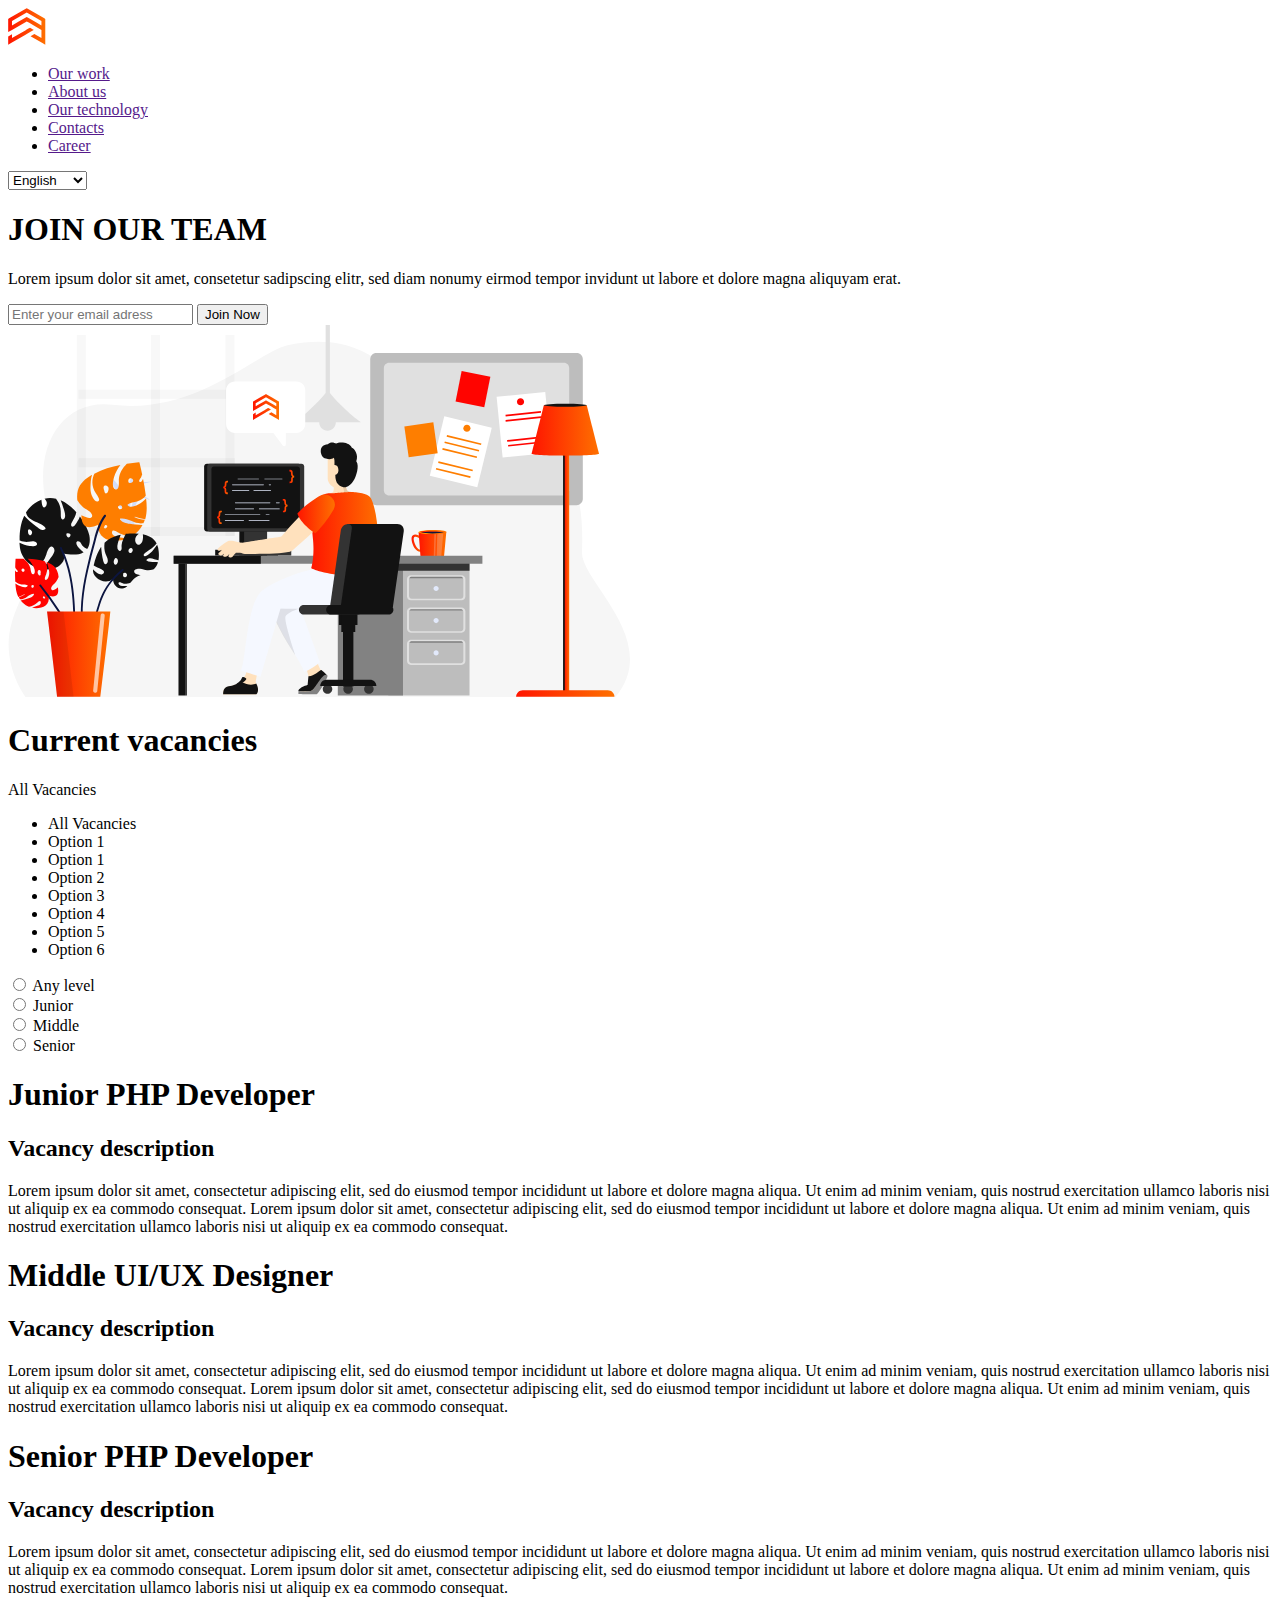
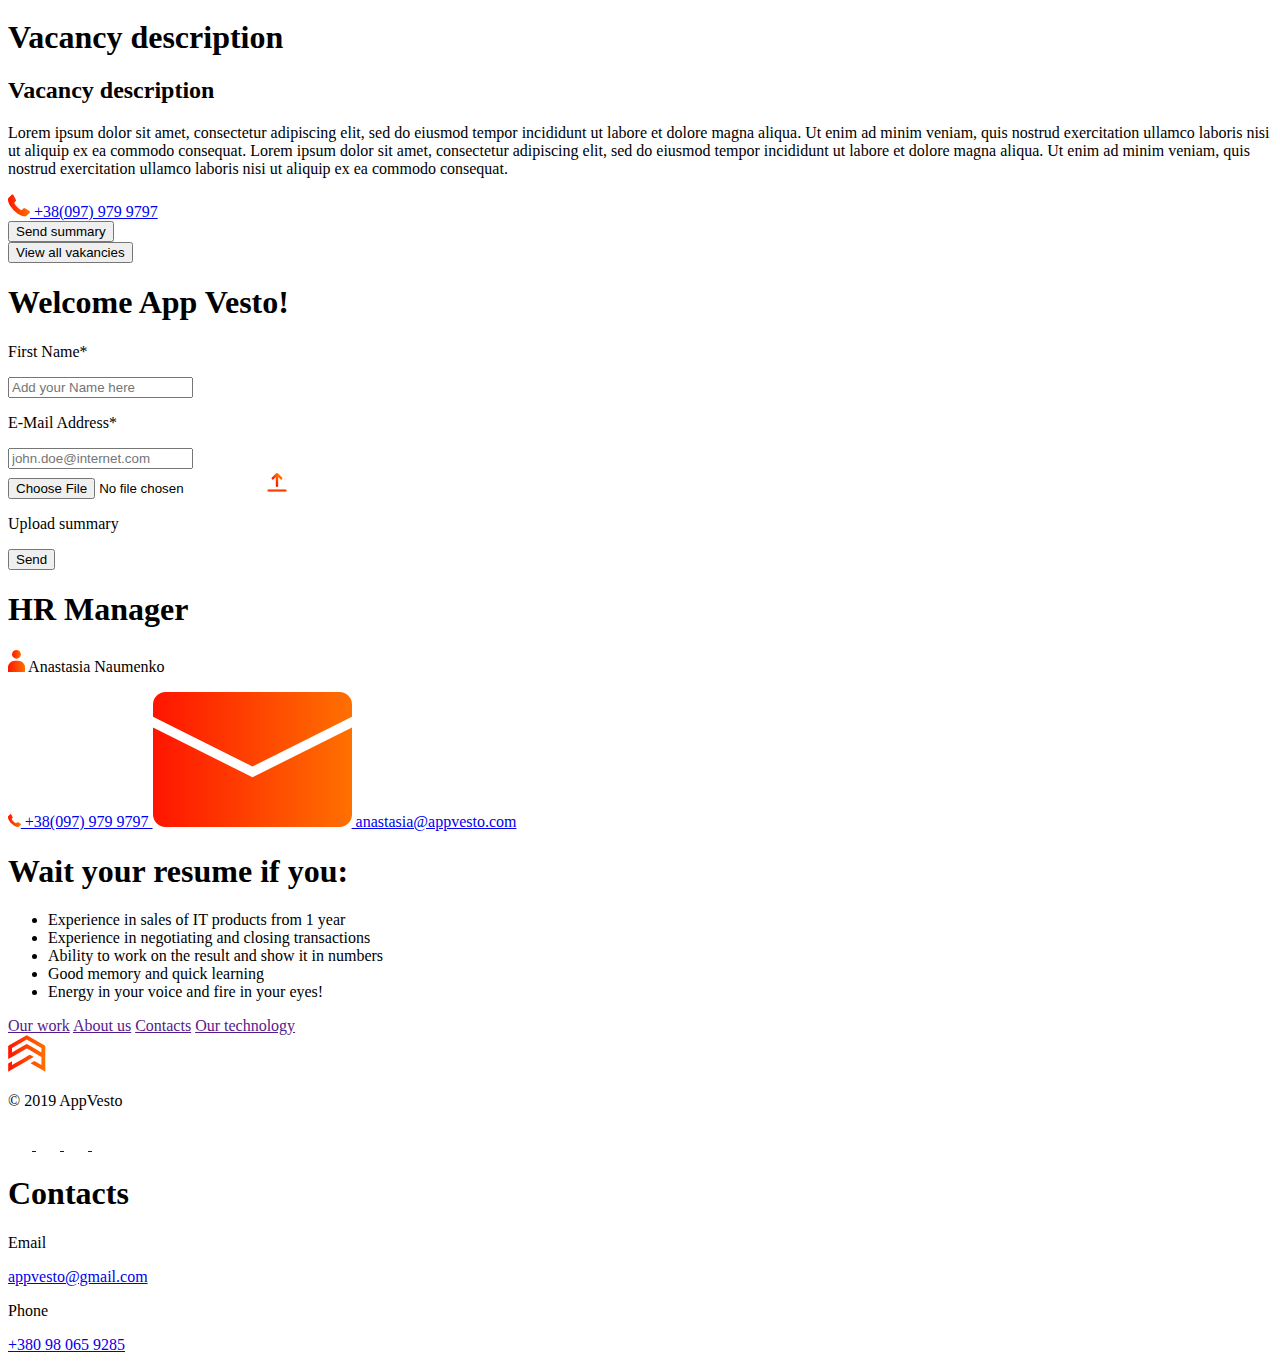
==== src/index.html @ 2d13a786 "end desktop visual and animations" ====
<!DOCTYPE html>
<html lang="en">
  <head>
    <meta charset="UTF-8">
    <meta name="viewport" content="width=device-width, initial-scale=1.0">
    <title>AppVesto</title>
    <link rel="stylesheet" href="./styles/index.css">
    <link
      rel="shortcut icon"
      href="./images/favicon.png"
      type="image/png"
    >
    <script src="https://ajax.googleapis.com/ajax/libs/jquery/3.5.1/jquery.min.js"></script>
    <script type="text/javascript" src="scripts/main.js" defer></script>
  </head>
  <body>
    
    <header class="header">

      <div class="header__content">
        <section class="logo header__logo">
          <img src="./images/general/logo/img-1.svg" alt="logo">
          <img src="./images/general/logo/txt-1.svg" alt="logo">
          <img src="./images/general/logo/txt-2.svg" alt="logo">
        </section>
  
        <nav class="header__navigation navigation">
          <ul class="navigation__list">
            <li class="navigation__list-item">
              <a href="" class="navigation__element">Our work</a>
            </li>

            <li class="navigation__list-item">
              <a href="" class="navigation__element">About us</a>
            </li>

            <li class="navigation__list-item">
              <a href="" class="navigation__element">Our technology</a>
            </li>

            <li class="navigation__list-item">
              <a href="" class="navigation__element">Contacts</a>
            </li>

            <li class="navigation__list-item">
              <a href="" class="navigation__element">Career</a>
            </li>
          </ul>
        </nav>
  
        <section class="header__lang lang">
          <select size="1" name="pageLang" id="pageLang" class="lang__list">
            <option value="0" class="lang__element">English</option>
            <option value="1" class="lang__element">Polish</option>
            <option value="2" class="lang__element">Ukrainian</option>
          </select>
        </section>
      </div>
    </header>

    <main class="main">

      <section class="main__join join">

        <div class="join__content">
          <h1 class="join__title">
            JOIN OUR TEAM
          </h1>
          <p class="join__text">
            Lorem ipsum dolor sit amet,
            consetetur sadipscing elitr,
            sed diam nonumy eirmod tempor invidunt
            ut labore et dolore magna aliquyam erat.
          </p>
          <form class="join__form" action="">
            <input type="text" placeholder="Enter your email adress" required>
            <button>Join Now</button>
          </form>
        </div>
        
        <div class="join__img">
           <img src="./images/body/main/join/join-img.svg" alt="join">
        </div>
        
      </section>

      <section class="main__vacancies vacancies">
        <h1 class="vacancies__title">Сurrent vacancies</h1>

        <section class="vacancies__choice">

          <div
            name=""
            id=""
            class="vacancies__dropdown dropdown"
          >
            <div class="dropdown__arrow"></div>
            <p class="dropdown__select"
              data-dropdownValue="1"
              data-open="false"
            >
            empty
            </p>
            <ul class="dropdown__list dropdown__list_closed">

              <li
                data-dropdownValue="1"
                class="dropdown__item"
              >
                All Vacancies
              </li>

              <li
                data-dropdownValue="2"
                class="dropdown__item"
              >
                Option 1
              </li>

              <li
                class="dropdown__item"
                data-dropdownValue="3"
              >
                Option 1
              </li>

              <li
                class="dropdown__item"
                data-dropdownValue="4"
              >
                Option 2
              </li>

              <li
                class="dropdown__item"
                data-dropdownValue="5"
              >
                Option 3
              </li>

              <li
                class="dropdown__item"
                data-dropdownValue="6"
              >
                Option 4
              </li>

              <li
                class="dropdown__item"
                data-dropdownValue="7"
              >
                Option 5
              </li>

              <li
                class="dropdown__item"
                data-dropdownValue="8"
              >
                Option 6
              </li>
              
            </ul>

          </div>

          <div class="vacancies__skill-level skill-level">

            <div class="skill-level__item skill-level_unchecked">
              <input
                type="radio"
                name="skillLevel"
                id="any"
                value="any"
                class="skill-level__checkbox"
              >
              <label for="any" class="skill-level__text">Any level</label>
            </div>

            <div  class="skill-level__item skill-level_unchecked">
              <input
                type="radio"
                name="skillLevel"
                id="junior"
                value="junior"
                class="skill-level__checkbox"
              >
              <label class="skill-level__text" for="junior">Junior</label>
            </div>

            <div  class="skill-level__item skill-level_unchecked">
              <input
                type="radio"
                name="skillLevel"
                id="middle"
                value="middle"
                class="skill-level__checkbox"
              >
              <label class="skill-level__text" for="middle">Middle</label>
            </div>

            <div  class="skill-level__item skill-level_unchecked">
              <input
                type="radio"
                name="skillLevel"
                id="senior"
                value="senior"
                class="skill-level__checkbox"
              >
              <label class="skill-level__text" for="senior">Senior</label>
            </div>

          </div>

        </section>

        <div class="vacancies__long-line"></div>

        <section class="vacancies__description description">

          <div class="description__item description__item_closed">
            <div class="description__arrow"></div>
            <h1 class="description__title">Junior PHP Developer</h1>
            <h2 class="description__info">Vacancy description</h2>
            <p class="description__text">
              Lorem ipsum dolor sit amet,
              consectetur adipiscing elit,
              sed do eiusmod tempor incididunt ut
              labore et dolore magna aliqua.
              Ut enim ad minim veniam, quis nostrud
              exercitation ullamco laboris nisi ut aliquip
              ex ea commodo consequat. Lorem ipsum dolor sit
              amet, consectetur adipiscing elit, sed do
              eiusmod tempor incididunt ut labore et dolore
              magna aliqua. Ut enim ad minim veniam, quis
              nostrud exercitation ullamco laboris nisi ut
              aliquip ex ea commodo consequat.
            </p>
          </div>

          <div class="description__item description__item_closed">
            <div class="description__arrow"></div>
            <h1 class="description__title description__title_highlight">Middle UI/UX Designer</h1>
            <h2 class="description__info">Vacancy description</h2>
            <p class="description__text">
              Lorem ipsum dolor sit amet,
              consectetur adipiscing elit,
              sed do eiusmod tempor incididunt ut
              labore et dolore magna aliqua.
              Ut enim ad minim veniam, quis nostrud
              exercitation ullamco laboris nisi ut aliquip
              ex ea commodo consequat. Lorem ipsum dolor sit
              amet, consectetur adipiscing elit, sed do
              eiusmod tempor incididunt ut labore et dolore
              magna aliqua. Ut enim ad minim veniam, quis
              nostrud exercitation ullamco laboris nisi ut
              aliquip ex ea commodo consequat.
            </p>
          </div>

          <div class="description__item description__item_closed">
            <div class="description__arrow"></div>
            <h1 class="description__title ">Senior PHP Developer</h1>
            <h2 class="description__info">Vacancy description</h2>
            <p class="description__text">
              Lorem ipsum dolor sit amet,
              consectetur adipiscing elit,
              sed do eiusmod tempor incididunt ut
              labore et dolore magna aliqua.
              Ut enim ad minim veniam, quis nostrud
              exercitation ullamco laboris nisi ut aliquip
              ex ea commodo consequat. Lorem ipsum dolor sit
              amet, consectetur adipiscing elit, sed do
              eiusmod tempor incididunt ut labore et dolore
              magna aliqua. Ut enim ad minim veniam, quis
              nostrud exercitation ullamco laboris nisi ut
              aliquip ex ea commodo consequat.
            </p>
          </div>

          <div class="description__item description__item_closed">
            <div class="description__arrow"></div>
            <h1 class="description__title description__title_highlight">Vacancy description</h1>
            <h2 class="description__info">Vacancy description</h2>
            <p class="description__text">
              Lorem ipsum dolor sit amet,
              consectetur adipiscing elit,
              sed do eiusmod tempor incididunt ut
              labore et dolore magna aliqua.
              Ut enim ad minim veniam, quis nostrud
              exercitation ullamco laboris nisi ut aliquip
              ex ea commodo consequat. Lorem ipsum dolor sit
              amet, consectetur adipiscing elit, sed do
              eiusmod tempor incididunt ut labore et dolore
              magna aliqua. Ut enim ad minim veniam, quis
              nostrud exercitation ullamco laboris nisi ut
              aliquip ex ea commodo consequat.
            </p>
          </div>

          <div class="vacancies__red-line"></div>
        </section>

        <section class="vacancies__contact contact">
          <a href="tel:+380979799797" class="contact__call">
            <img src="./images/body/main/vacancies/tel.svg" alt="call us">
            +38(097) 979 9797
          </a>

          <div class="contact__button">
              <div class="contact__button-shadow"></div>
              <button class="contact__button-item">
                Send summary
              </button>
          </div>

        </section>
      </section>

      <section class="main__wiew-all">
        <button>
          View all vakancies
        </button>
      </section>
        
      <section class="main__enter">
        <section class="main__e-form e-form">
          <h1 class="e-form__title">Welcome App Vesto!</h1>

          <form class="e-form__item">
            <p class="e-form__text">First Name*</p>
            <input
              type="text"
              name="userName"
              id="userName"
              class="e-form__input"
              placeholder="Add your Name here"
            >

            <p class="e-form__text">E-Mail Address*</p>
            <input
              type="text"
              name="userMail"
              id="userMail"
              class="e-form__input"
              placeholder="john.doe@internet.com"
            >

            <div class="e-form__end">
              <input type="file" name="userSummary" id="userSummary" class="e-form__file-item">
              <label for="userSummary" class="e-form__file-label">
                <img src="./images/body/main/e-form/upload.svg" alt="upload">
                <p>Upload summary</p>
              </label>
              <button class="e-form__button">Send</button>
            </div>
          </form>

        </section>

        <section class="main__communication communication">

          <h1 class="communication__title">HR Manager</h1>
          <p class="communication__name">
            <img src="./images/body/main/communication/person.svg" alt="">
            Anastasia Naumenko
          </p>
          <div class="communication__items">

            <a href="tel:+380979799797" class="communication__item">
              <img src="./images/body/main/communication/phone.svg" alt="logo">
              +38(097) 979 9797
            </a>

            <a href="mailto:anastasia@appvesto.com" class="communication__item">
              <img src="./images/body/main/communication/mail.svg" alt="logo">
              anastasia@appvesto.com
            </a>

          </div>
          <div class="communication__content">
            <h1 class="communication__content-title">Wait your resume if you:</h1>
            <ul class="communication__content-list">
              <li class="communication__content-item">Experience in sales of IT products from 1 year </li>
              <li class="communication__content-item">Experience in negotiating and closing transactions</li>
              <li class="communication__content-item">Ability to work on the result and show it in numbers</li>
              <li class="communication__content-item">Good memory and quick learning</li>
              <li class="communication__content-item">Energy in your voice and fire in your eyes!</li>
            </ul>
          </div>

        </section>
      </section>

    </main>

    <footer class="footer">
      <div class="footer__content">
        <section class="footer__links links">
          <a href="" class="links__item">Our work</a>
          <a href="" class="links__item">About us</a>
          <a href="" class="links__item">Contacts</a>
          <a href="" class="links__item">Our technology</a>
        </section>
  
        <section class="footer__total total">
          <div class="logo total__logo">
              <img src="./images/general/logo/img-1.svg" alt="logo">
              <img src="./images/general/logo/txt-1.svg" alt="logo">
              <img src="./images/general/logo/txt-2.svg" alt="logo">
          </div>

          <p class="total__policy">© 2019 AppVesto</p>

          <div class="total__contacts">
            <a href="https://dribbble.com/" class="total__item">
              <img src="./images/body/footer/total/1.svg" alt="dribbble">
            </a>

            <a href="https://www.facebook.com/" class="total__item">
              <img src="./images/body/footer/total/2.svg" alt="facebook">
            </a>

            <a href="https://www.behance.net/" class="total__item">
              <img src="./images/body/footer/total/3.svg" alt="behance">
            </a>

            <a href="https://www.instagram.com/" class="total__item">
              <img src="./images/body/footer/total/4.svg" alt="instagram">
            </a>
          </div>
        </section>
  
        <section class="footer__links links">
          <h1 class="links__title">Contacts</h1>
  
          <div class="links__contact">
            <p class="links__contact-name">Email</p>
            <a href="mailto:appvesto@gmail.com" class="links__contact-link">appvesto@gmail.com</a>
          </div>
  
          <div class="links__contact">
            <p class="links__contact-name">Phone</p>
            <a href="tel:+380980659285" class="links__contact-link">+380 98 065 9285</a>
          </div>
        </section>
      </div>
    </footer>

  </body>
</html>
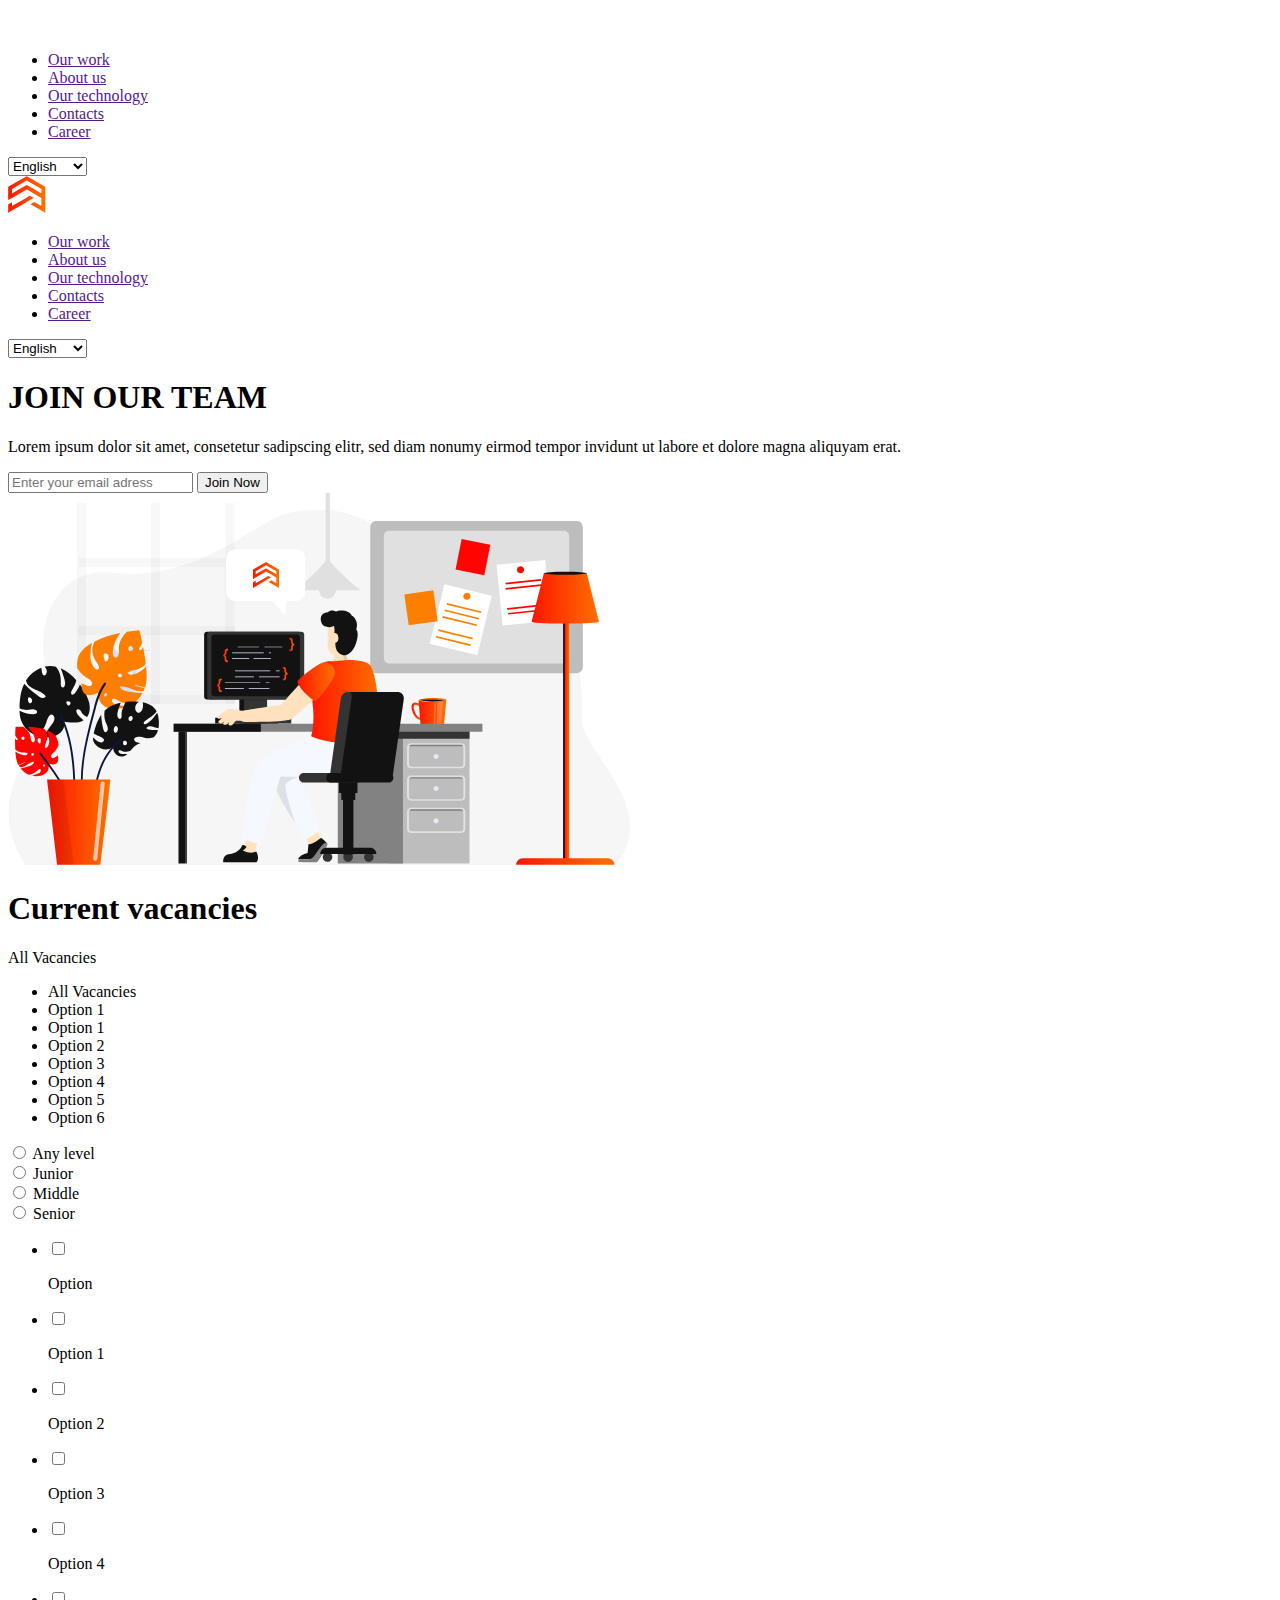
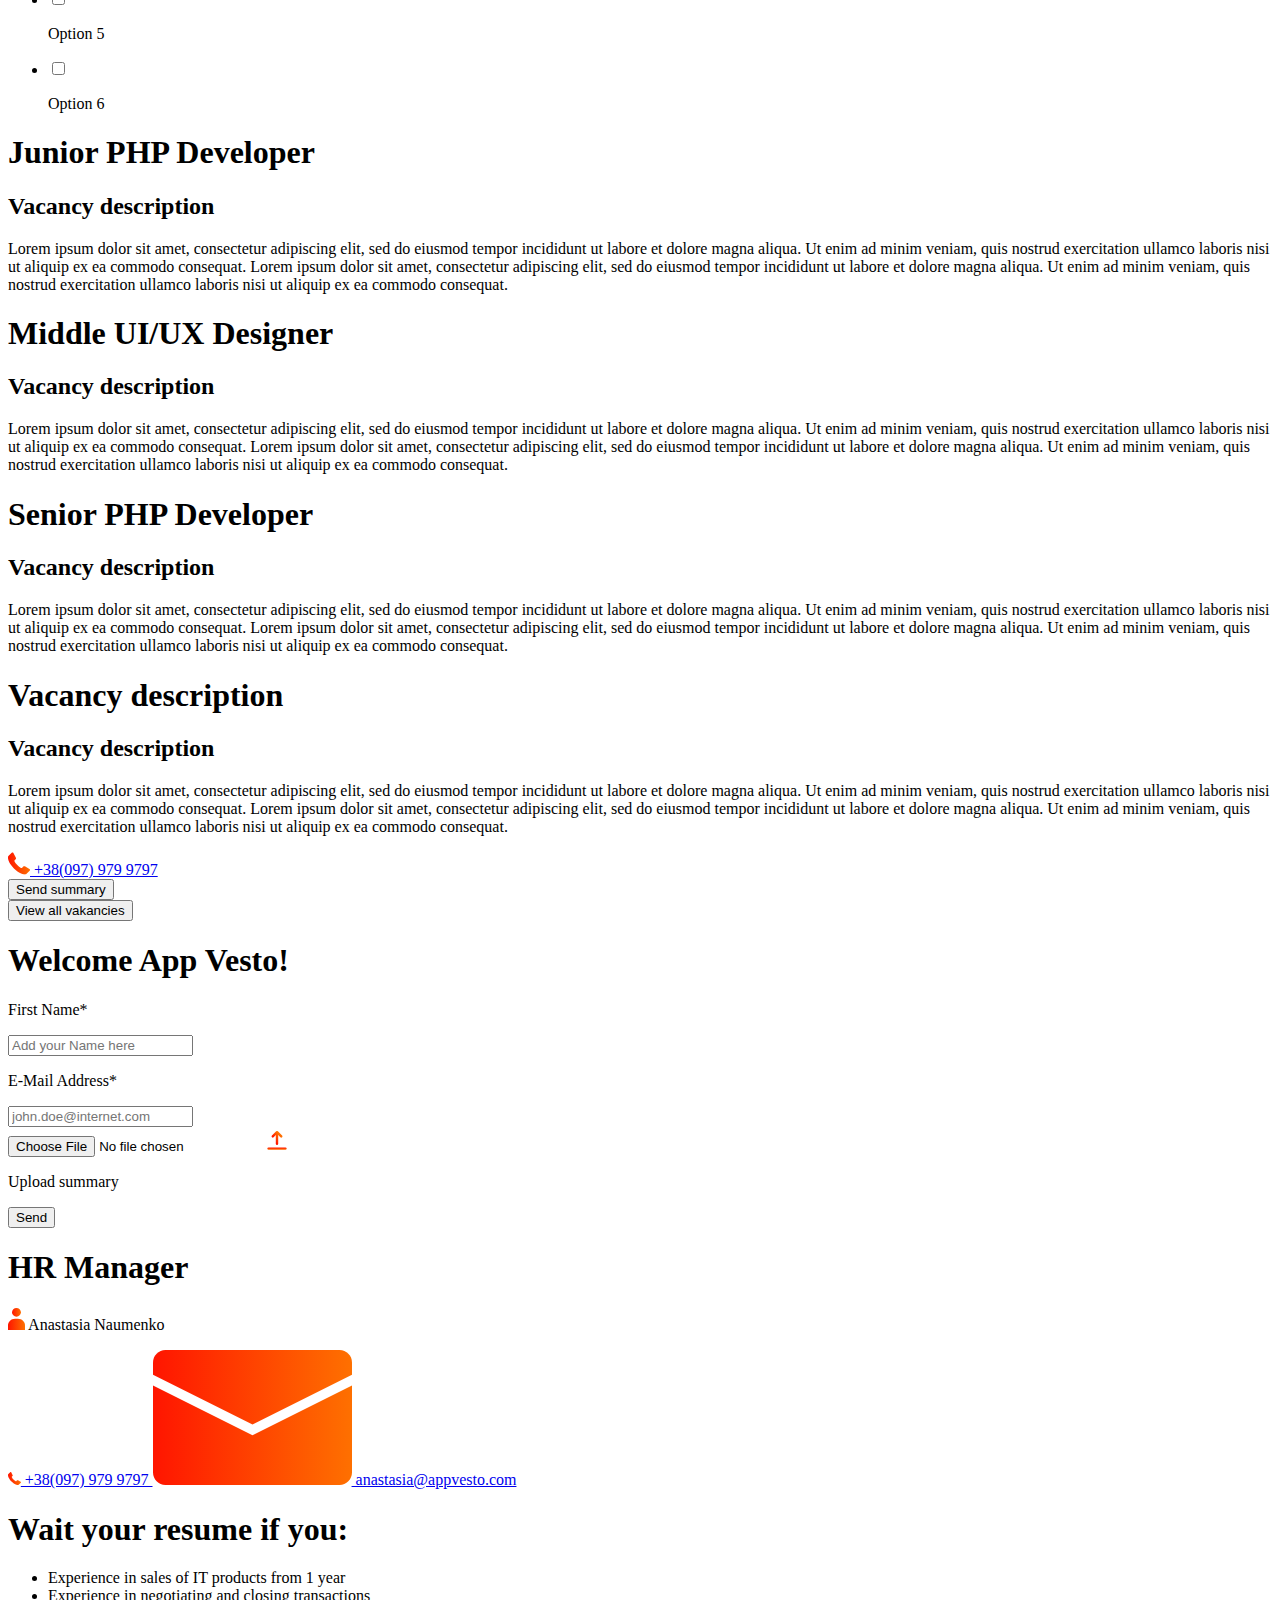
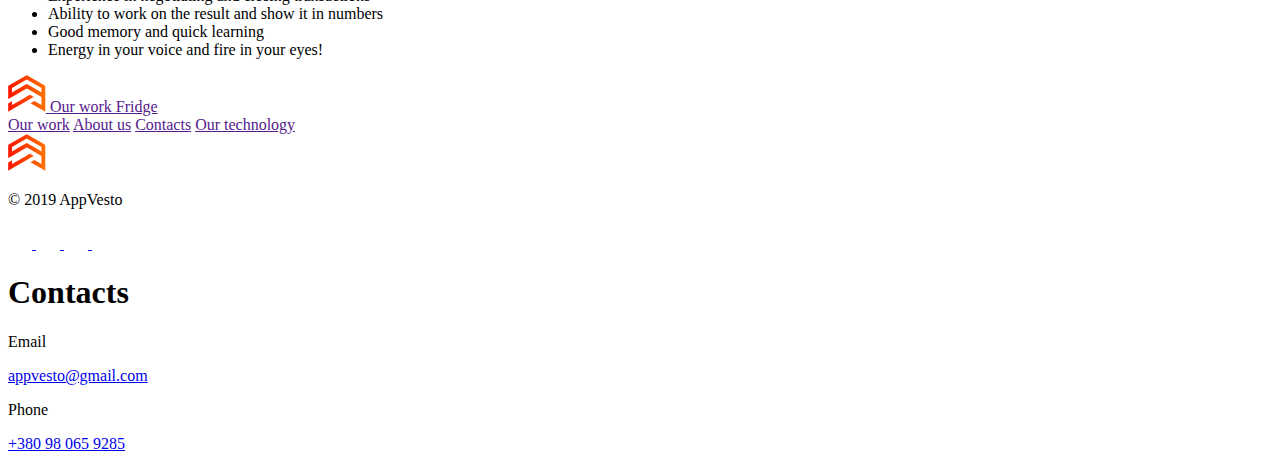
==== commit 85c666e4: "mobile end" ====
--- a/src/index.html
+++ b/src/index.html
@@ -16,9 +16,55 @@
   <body>
     
     <header class="header">
+      <section class="header__mobile-logo">
+        <img src="./images/general/logo/img-2.svg" alt="logo">
+        <img src="./images/general/logo/txt-1.svg" alt="logo">
+        <img src="./images/general/logo/txt-2.svg" alt="logo">
+      </section>
+      <div class="header__button-side-menu">
+        <div></div>
+        <div></div>
+        <div></div>
+      </div>
+
+      <div class="header__mobile-content mobile-content mobile-content_hide">
+
+        <nav class="mobile-content__nav">
+          <ul class="mobile-content__nav-list">
+            <li class="mobile-content__nav-item">
+              <a href="" class="mobile-content__nav-element">Our work</a>
+            </li>
+
+            <li class="mobile-content__nav-item">
+              <a href="" class="mobile-content__nav-element">About us</a>
+            </li>
+
+            <li class="mobile-content__nav-item">
+              <a href="" class="mobile-content__nav-element">Our technology</a>
+            </li>
+
+            <li class="mobile-content__nav-item">
+              <a href="" class="mobile-content__nav-element">Contacts</a>
+            </li>
+
+            <li class="mobile-content__nav-item">
+              <a href="" class="mobile-content__nav-element">Career</a>
+            </li>
+          </ul>
+        </nav>
+
+        <section class="mobile-content__lang lang">
+          <select size="1" name="pageLang" id="pageLang" class="lang__list">
+            <option value="0" class="lang__element">English</option>
+            <option value="1" class="lang__element">Polish</option>
+            <option value="2" class="lang__element">Ukrainian</option>
+          </select>
+        </section>
+
+      </div>
 
       <div class="header__content">
-        <section class="logo header__logo">
+        <section class="header__logo">
           <img src="./images/general/logo/img-1.svg" alt="logo">
           <img src="./images/general/logo/txt-1.svg" alt="logo">
           <img src="./images/general/logo/txt-2.svg" alt="logo">
@@ -99,7 +145,6 @@
               data-dropdownValue="1"
               data-open="false"
             >
-            empty
             </p>
             <ul class="dropdown__list dropdown__list_closed">
 
@@ -208,6 +253,81 @@
               >
               <label class="skill-level__text" for="senior">Senior</label>
             </div>
+
+          </div>
+
+          <div class="vacancies__mobile-filter mobile-filter">
+
+            <div class="mobile-filter__amount"></div>
+            <div class="mobile-filter__img"></div>
+            
+            <ul class="mobile-filter__list">
+              <li
+                class="mobile-filter__item"
+              >
+              <input type="checkbox" name="filter" id="filter_2" class="mobile-filter__box">
+              <label for="filter_2" class="mobile-filter__replace"></label>
+              <p>Option</p>
+              </li>
+
+              <li
+                class="mobile-filter__item"
+              >
+                <input type="checkbox" name="filter" id="filter_3" class="mobile-filter__box">
+                <label for="filter_3" class="mobile-filter__replace"></label>
+                <p>Option 1</p>
+              </li>
+
+              <li
+                class="mobile-filter__item"
+              >
+                <input type="checkbox" name="filter" id="filter_4" class="mobile-filter__box">
+                <label for="filter_4" class="mobile-filter__replace"></label>
+                <p>Option 2</p>
+              </li>
+
+              <li
+                class="mobile-filter__item"
+              >
+                <input type="checkbox" name="filter" id="filter_5" class="mobile-filter__box">
+                <label for="filter_5" class="mobile-filter__replace"></label>
+                <p>Option 3</p>
+              </li>
+
+              <li
+                class="mobile-filter__item"
+              >
+                <input type="checkbox" name="filter" id="filter_6" class="mobile-filter__box">
+                <label for="filter_6" class="mobile-filter__replace"></label>
+                <p>Option 4</p>
+              </li>
+
+              <li
+                class="mobile-filter__item"
+              >
+                <input type="checkbox" name="filter" id="filter_7" class="mobile-filter__box">
+                <label for="filter_7" class="mobile-filter__replace"></label>
+                <p>Option 5</p>
+              </li>
+
+              <li
+                class="mobile-filter__item"
+              >
+                <input
+                  type="checkbox"
+                  name="filter"
+                  id="filter_8"
+                  class="mobile-filter__box"
+                >
+                <label
+                  for="filter_8"
+                  class="mobile-filter__replace"
+                >
+                </label>
+                <p>Option 6</p>
+              </li>
+              
+            </ul>
 
           </div>
 
@@ -297,7 +417,6 @@
             </p>
           </div>
 
-          <div class="vacancies__red-line"></div>
         </section>
 
         <section class="vacancies__contact contact">
@@ -314,6 +433,9 @@
           </div>
 
         </section>
+
+        <div class="vacancies__red-line"></div>
+
       </section>
 
       <section class="main__wiew-all">
@@ -334,6 +456,7 @@
               id="userName"
               class="e-form__input"
               placeholder="Add your Name here"
+              required
             >
 
             <p class="e-form__text">E-Mail Address*</p>
@@ -343,6 +466,7 @@
               id="userMail"
               class="e-form__input"
               placeholder="john.doe@internet.com"
+              required
             >
 
             <div class="e-form__end">
@@ -351,7 +475,11 @@
                 <img src="./images/body/main/e-form/upload.svg" alt="upload">
                 <p>Upload summary</p>
               </label>
-              <button class="e-form__button">Send</button>
+
+              <div class="e-form__button-wrapper">
+                <button class="e-form__button-item">Send</button>
+                <div class="e-form__button-shadow"></div>
+              </div>
             </div>
           </form>
 
@@ -395,6 +523,20 @@
 
     <footer class="footer">
       <div class="footer__content">
+        <section class="footer__mobile-links mobile-links">
+          <a href="" class="mobile-links__item mobile-links__img">
+            <img src="./images/general/logo/img-1.svg" alt="main page">
+          </a>
+
+          <a href="" class="mobile-links__item mobile-links__text">
+            Our work
+          </a>
+
+          <a href="" class="mobile-links__item mobile-links__text mobile-links__text_active">
+            Fridge
+          </a>
+        </section>
+
         <section class="footer__links links">
           <a href="" class="links__item">Our work</a>
           <a href="" class="links__item">About us</a>
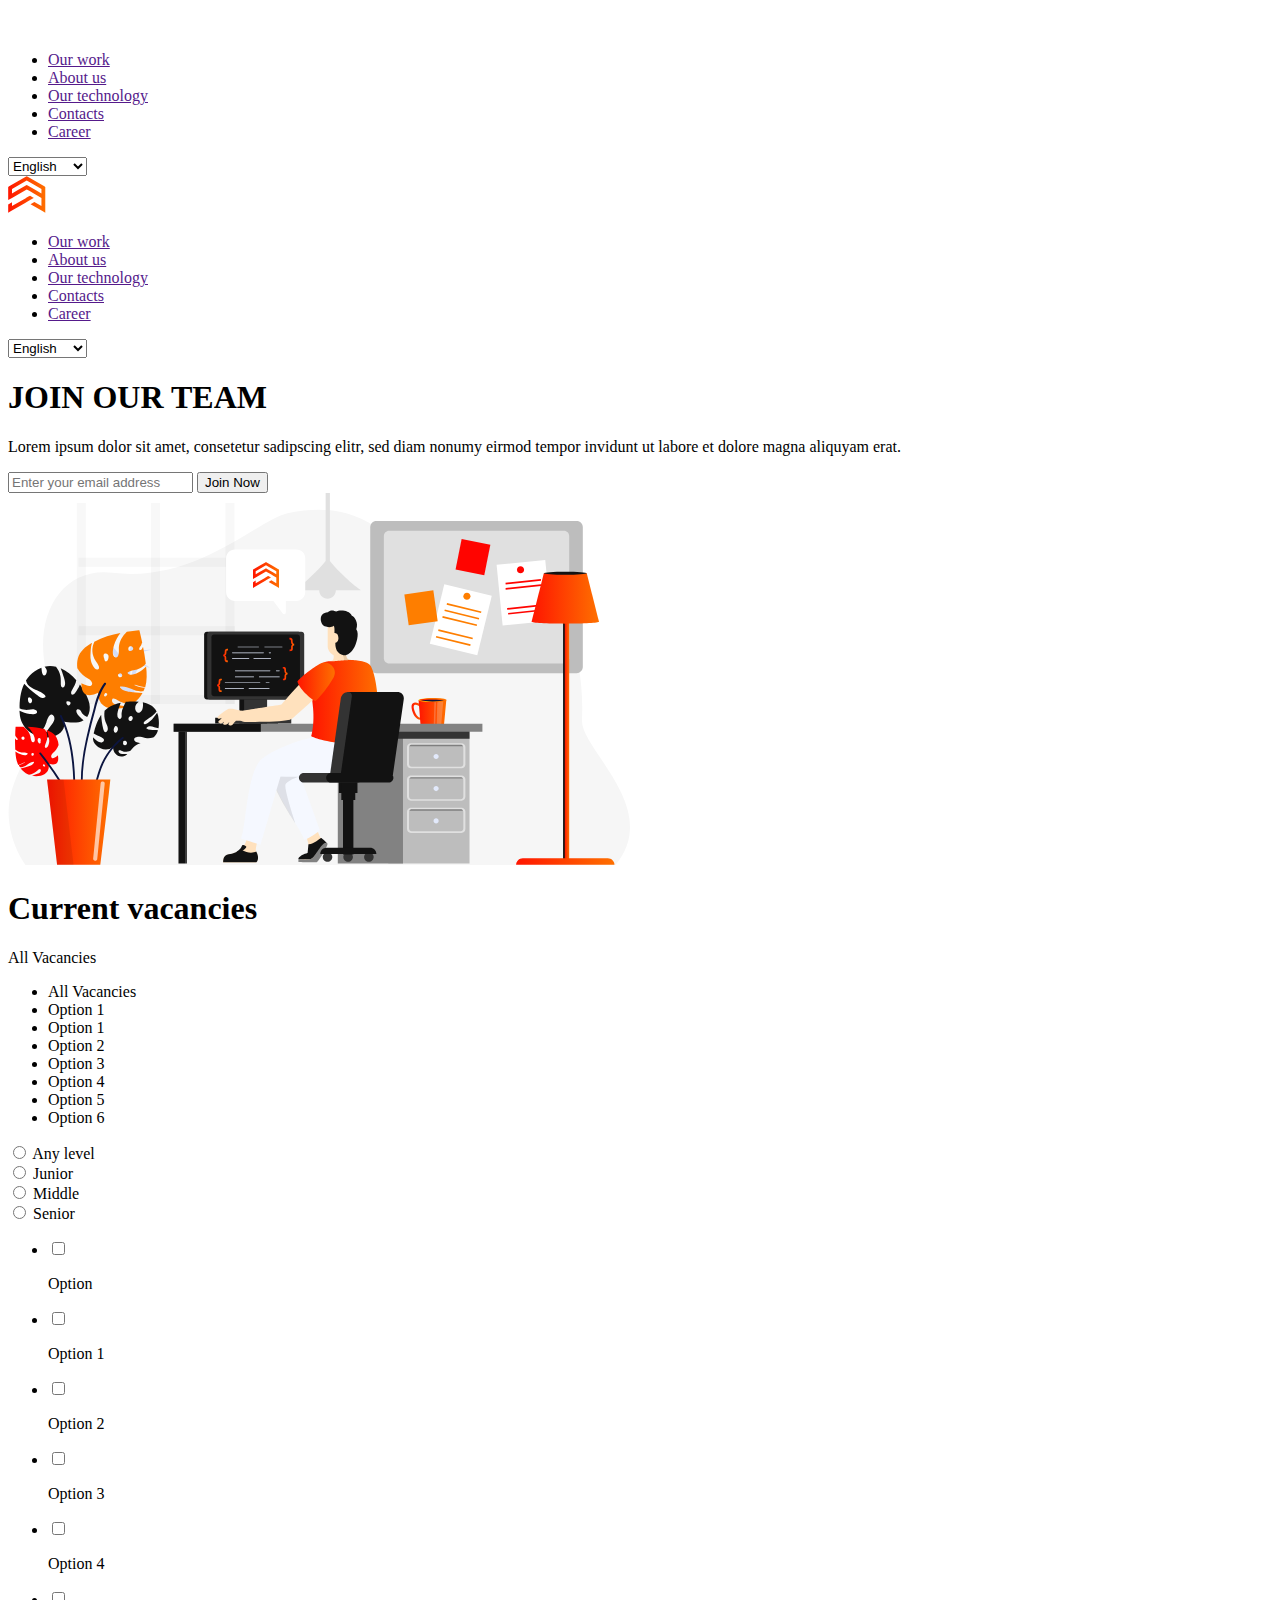
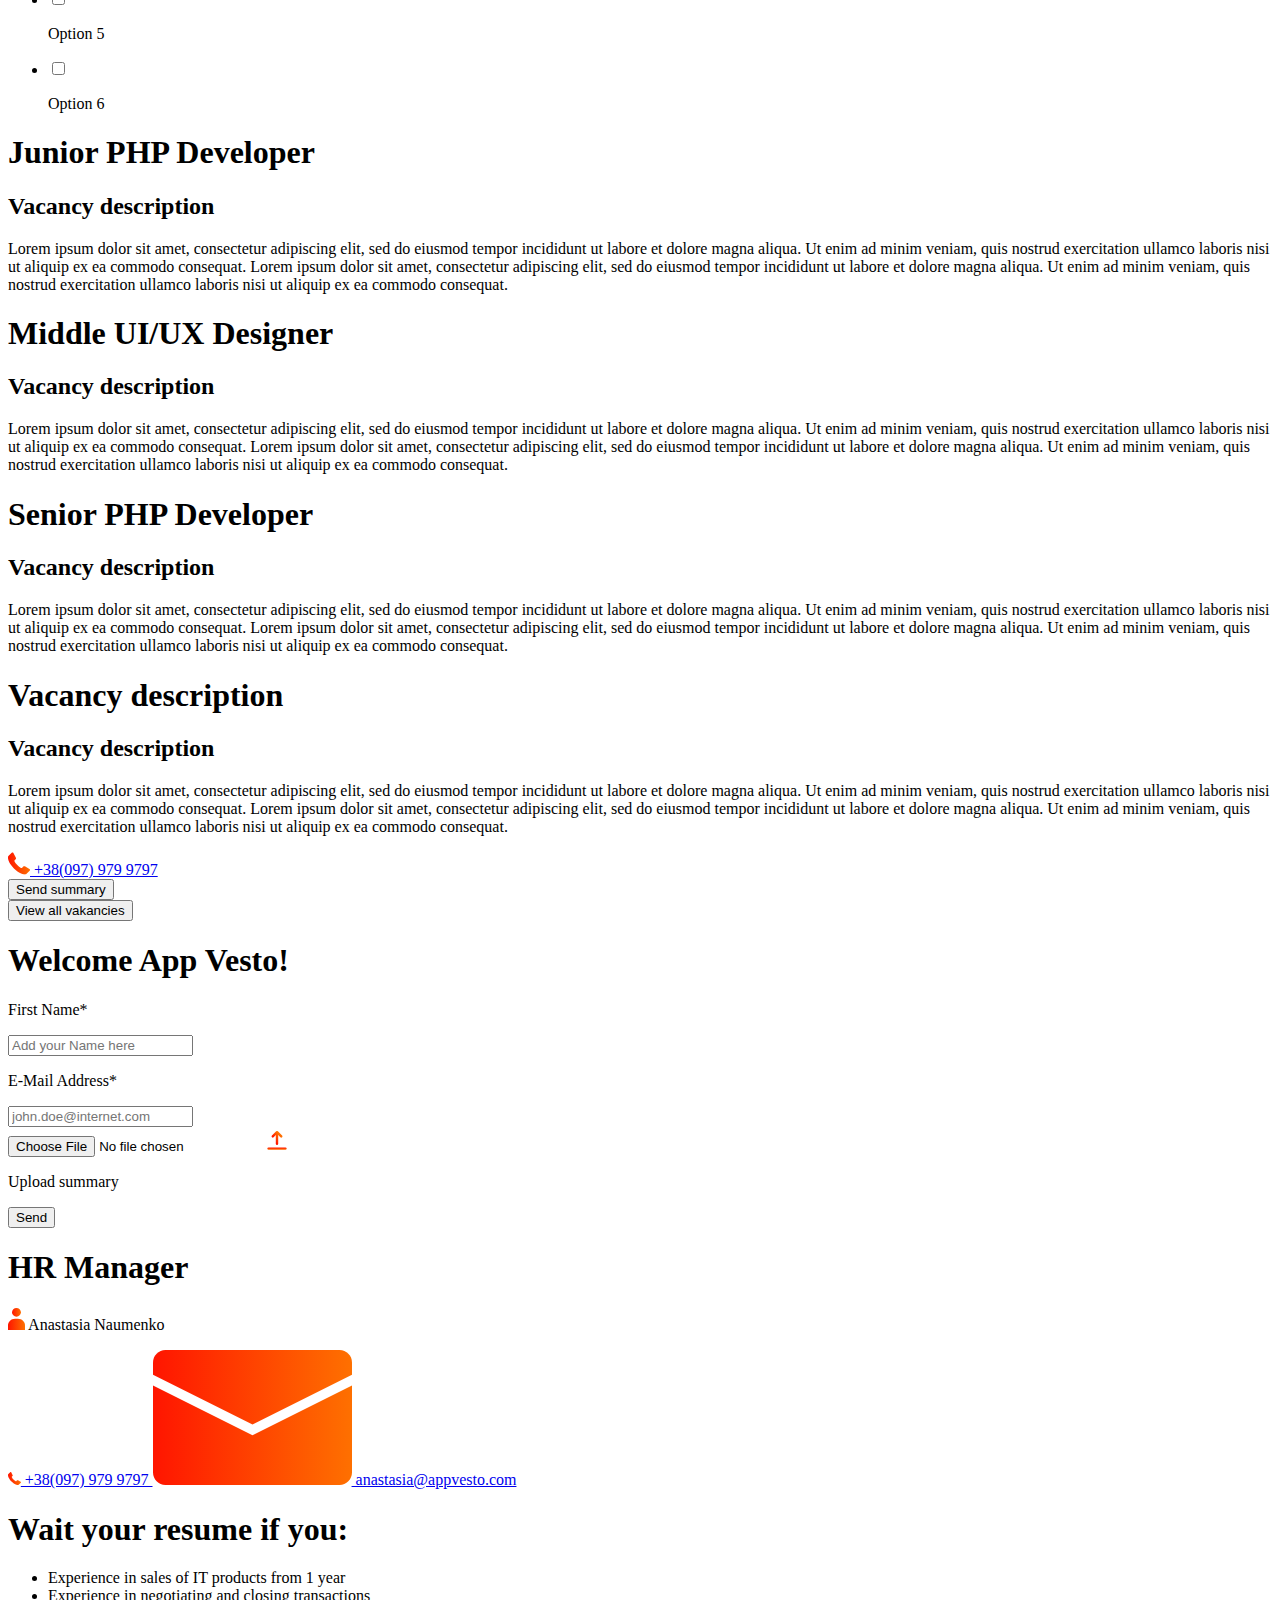
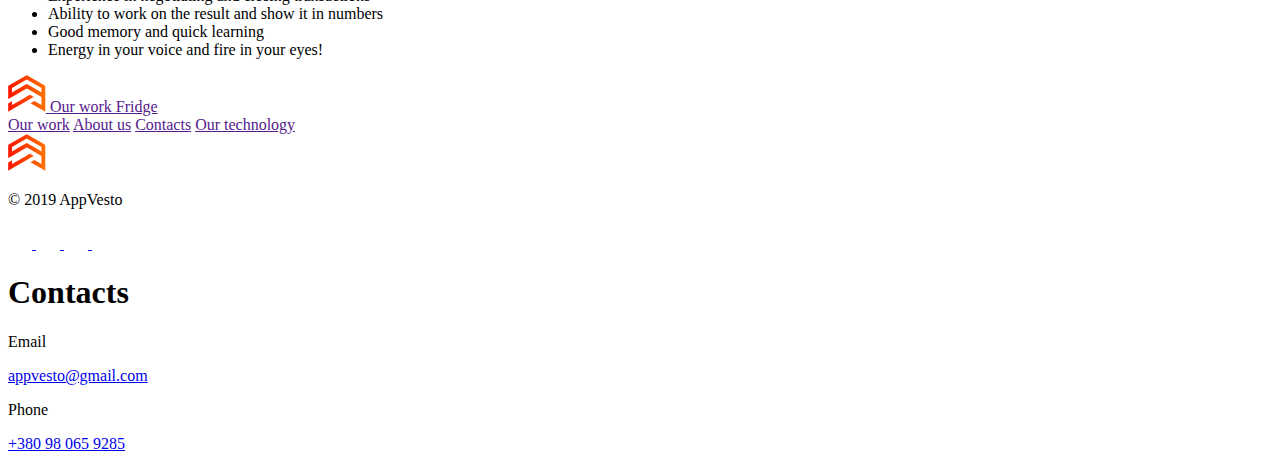
==== commit 3758d83f: "put in order" ====
--- a/src/index.html
+++ b/src/index.html
@@ -14,7 +14,7 @@
     <script type="text/javascript" src="scripts/main.js" defer></script>
   </head>
   <body>
-    
+
     <header class="header">
       <section class="header__mobile-logo">
         <img src="./images/general/logo/img-2.svg" alt="logo">
@@ -54,7 +54,11 @@
         </nav>
 
         <section class="mobile-content__lang lang">
-          <select size="1" name="pageLang" id="pageLang" class="lang__list">
+          <select
+            size="1"
+            name="pageLang"
+            class="lang__list"
+          >
             <option value="0" class="lang__element">English</option>
             <option value="1" class="lang__element">Polish</option>
             <option value="2" class="lang__element">Ukrainian</option>
@@ -69,7 +73,7 @@
           <img src="./images/general/logo/txt-1.svg" alt="logo">
           <img src="./images/general/logo/txt-2.svg" alt="logo">
         </section>
-  
+
         <nav class="header__navigation navigation">
           <ul class="navigation__list">
             <li class="navigation__list-item">
@@ -93,9 +97,13 @@
             </li>
           </ul>
         </nav>
-  
+
         <section class="header__lang lang">
-          <select size="1" name="pageLang" id="pageLang" class="lang__list">
+          <select
+            size="1"
+            name="pageLang"
+            class="lang__list"
+          >
             <option value="0" class="lang__element">English</option>
             <option value="1" class="lang__element">Polish</option>
             <option value="2" class="lang__element">Ukrainian</option>
@@ -119,15 +127,19 @@
             ut labore et dolore magna aliquyam erat.
           </p>
           <form class="join__form" action="">
-            <input type="text" placeholder="Enter your email adress" required>
+            <input
+              type="text"
+              placeholder="Enter your email address"
+              required
+            >
             <button>Join Now</button>
           </form>
         </div>
-        
+
         <div class="join__img">
-           <img src="./images/body/main/join/join-img.svg" alt="join">
+          <img src="./images/body/main/join/join-img.svg" alt="join">
         </div>
-        
+
       </section>
 
       <section class="main__vacancies vacancies">
@@ -142,21 +154,21 @@
           >
             <div class="dropdown__arrow"></div>
             <p class="dropdown__select"
-              data-dropdownValue="1"
+              data-dropdownvalue="1"
               data-open="false"
             >
             </p>
             <ul class="dropdown__list dropdown__list_closed">
 
               <li
-                data-dropdownValue="1"
+                data-dropdownvalue="1"
                 class="dropdown__item"
               >
                 All Vacancies
               </li>
 
               <li
-                data-dropdownValue="2"
+                data-dropdownvalue="2"
                 class="dropdown__item"
               >
                 Option 1
@@ -164,46 +176,46 @@
 
               <li
                 class="dropdown__item"
-                data-dropdownValue="3"
+                data-dropdownvalue="3"
               >
                 Option 1
               </li>
 
               <li
                 class="dropdown__item"
-                data-dropdownValue="4"
+                data-dropdownvalue="4"
               >
                 Option 2
               </li>
 
               <li
                 class="dropdown__item"
-                data-dropdownValue="5"
+                data-dropdownvalue="5"
               >
                 Option 3
               </li>
 
               <li
                 class="dropdown__item"
-                data-dropdownValue="6"
+                data-dropdownvalue="6"
               >
                 Option 4
               </li>
 
               <li
                 class="dropdown__item"
-                data-dropdownValue="7"
+                data-dropdownvalue="7"
               >
                 Option 5
               </li>
 
               <li
                 class="dropdown__item"
-                data-dropdownValue="8"
+                data-dropdownvalue="8"
               >
                 Option 6
               </li>
-              
+
             </ul>
 
           </div>
@@ -260,12 +272,17 @@
 
             <div class="mobile-filter__amount"></div>
             <div class="mobile-filter__img"></div>
-            
+
             <ul class="mobile-filter__list">
               <li
                 class="mobile-filter__item"
               >
-              <input type="checkbox" name="filter" id="filter_2" class="mobile-filter__box">
+              <input
+                type="checkbox"
+                name="filter"
+                id="filter_2"
+                class="mobile-filter__box"
+              >
               <label for="filter_2" class="mobile-filter__replace"></label>
               <p>Option</p>
               </li>
@@ -273,7 +290,12 @@
               <li
                 class="mobile-filter__item"
               >
-                <input type="checkbox" name="filter" id="filter_3" class="mobile-filter__box">
+                <input
+                  type="checkbox"
+                  name="filter"
+                  id="filter_3"
+                  class="mobile-filter__box"
+                >
                 <label for="filter_3" class="mobile-filter__replace"></label>
                 <p>Option 1</p>
               </li>
@@ -281,7 +303,12 @@
               <li
                 class="mobile-filter__item"
               >
-                <input type="checkbox" name="filter" id="filter_4" class="mobile-filter__box">
+                <input
+                  type="checkbox"
+                  name="filter"
+                  id="filter_4"
+                  class="mobile-filter__box"
+                >
                 <label for="filter_4" class="mobile-filter__replace"></label>
                 <p>Option 2</p>
               </li>
@@ -289,7 +316,12 @@
               <li
                 class="mobile-filter__item"
               >
-                <input type="checkbox" name="filter" id="filter_5" class="mobile-filter__box">
+                <input
+                  type="checkbox"
+                  name="filter"
+                  id="filter_5"
+                  class="mobile-filter__box"
+                >
                 <label for="filter_5" class="mobile-filter__replace"></label>
                 <p>Option 3</p>
               </li>
@@ -297,15 +329,23 @@
               <li
                 class="mobile-filter__item"
               >
-                <input type="checkbox" name="filter" id="filter_6" class="mobile-filter__box">
+                <input
+                  type="checkbox"
+                  name="filter"
+                  id="filter_6"
+                  class="mobile-filter__box"
+                >
                 <label for="filter_6" class="mobile-filter__replace"></label>
                 <p>Option 4</p>
               </li>
 
-              <li
-                class="mobile-filter__item"
-              >
-                <input type="checkbox" name="filter" id="filter_7" class="mobile-filter__box">
+              <li class="mobile-filter__item">
+                <input
+                  type="checkbox"
+                  name="filter"
+                  id="filter_7"
+                  class="mobile-filter__box"
+                >
                 <label for="filter_7" class="mobile-filter__replace"></label>
                 <p>Option 5</p>
               </li>
@@ -326,7 +366,7 @@
                 </label>
                 <p>Option 6</p>
               </li>
-              
+
             </ul>
 
           </div>
@@ -443,7 +483,7 @@
           View all vakancies
         </button>
       </section>
-        
+
       <section class="main__enter">
         <section class="main__e-form e-form">
           <h1 class="e-form__title">Welcome App Vesto!</h1>
@@ -470,7 +510,12 @@
             >
 
             <div class="e-form__end">
-              <input type="file" name="userSummary" id="userSummary" class="e-form__file-item">
+              <input
+                type="file"
+                name="userSummary"
+                id="userSummary"
+                class="e-form__file-item"
+              >
               <label for="userSummary" class="e-form__file-label">
                 <img src="./images/body/main/e-form/upload.svg" alt="upload">
                 <p>Upload summary</p>
@@ -543,7 +588,7 @@
           <a href="" class="links__item">Contacts</a>
           <a href="" class="links__item">Our technology</a>
         </section>
-  
+
         <section class="footer__total total">
           <div class="logo total__logo">
               <img src="./images/general/logo/img-1.svg" alt="logo">
@@ -571,15 +616,15 @@
             </a>
           </div>
         </section>
-  
+
         <section class="footer__links links">
           <h1 class="links__title">Contacts</h1>
-  
+
           <div class="links__contact">
             <p class="links__contact-name">Email</p>
             <a href="mailto:appvesto@gmail.com" class="links__contact-link">appvesto@gmail.com</a>
           </div>
-  
+
           <div class="links__contact">
             <p class="links__contact-name">Phone</p>
             <a href="tel:+380980659285" class="links__contact-link">+380 98 065 9285</a>
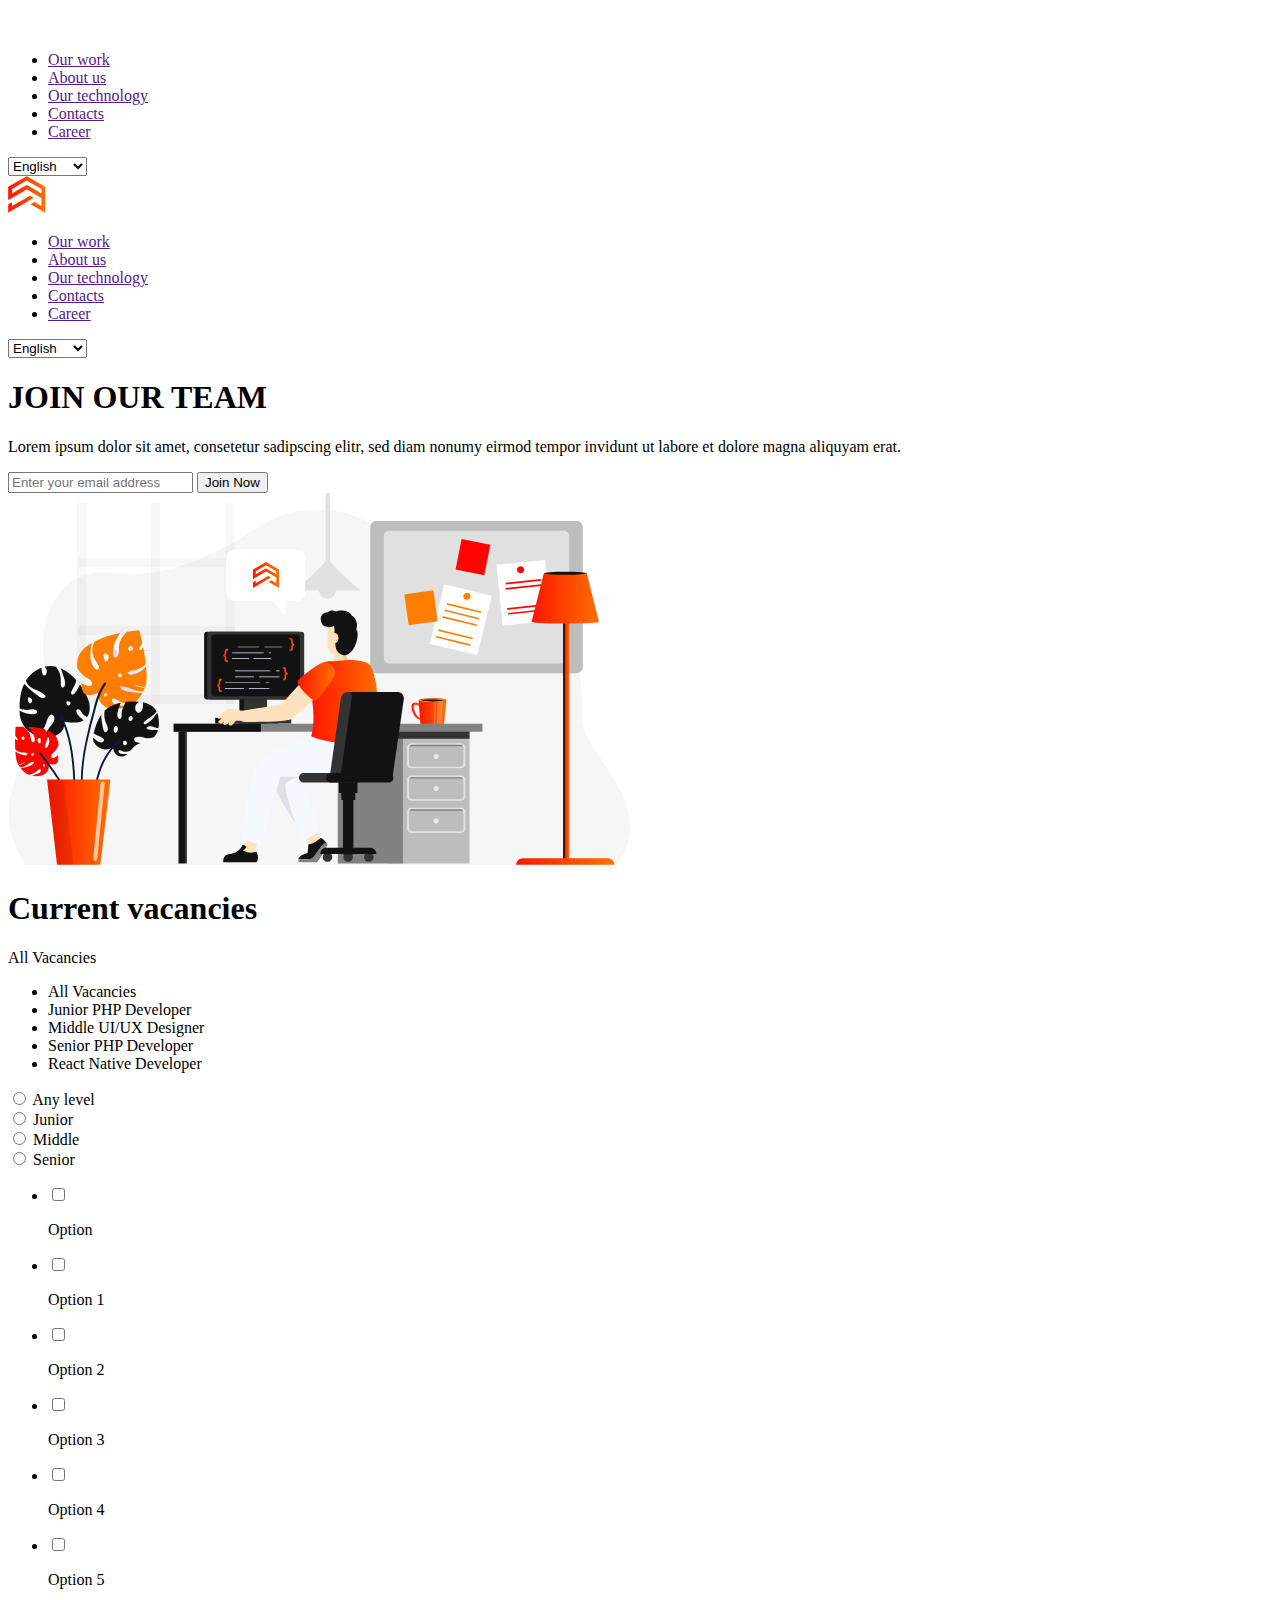
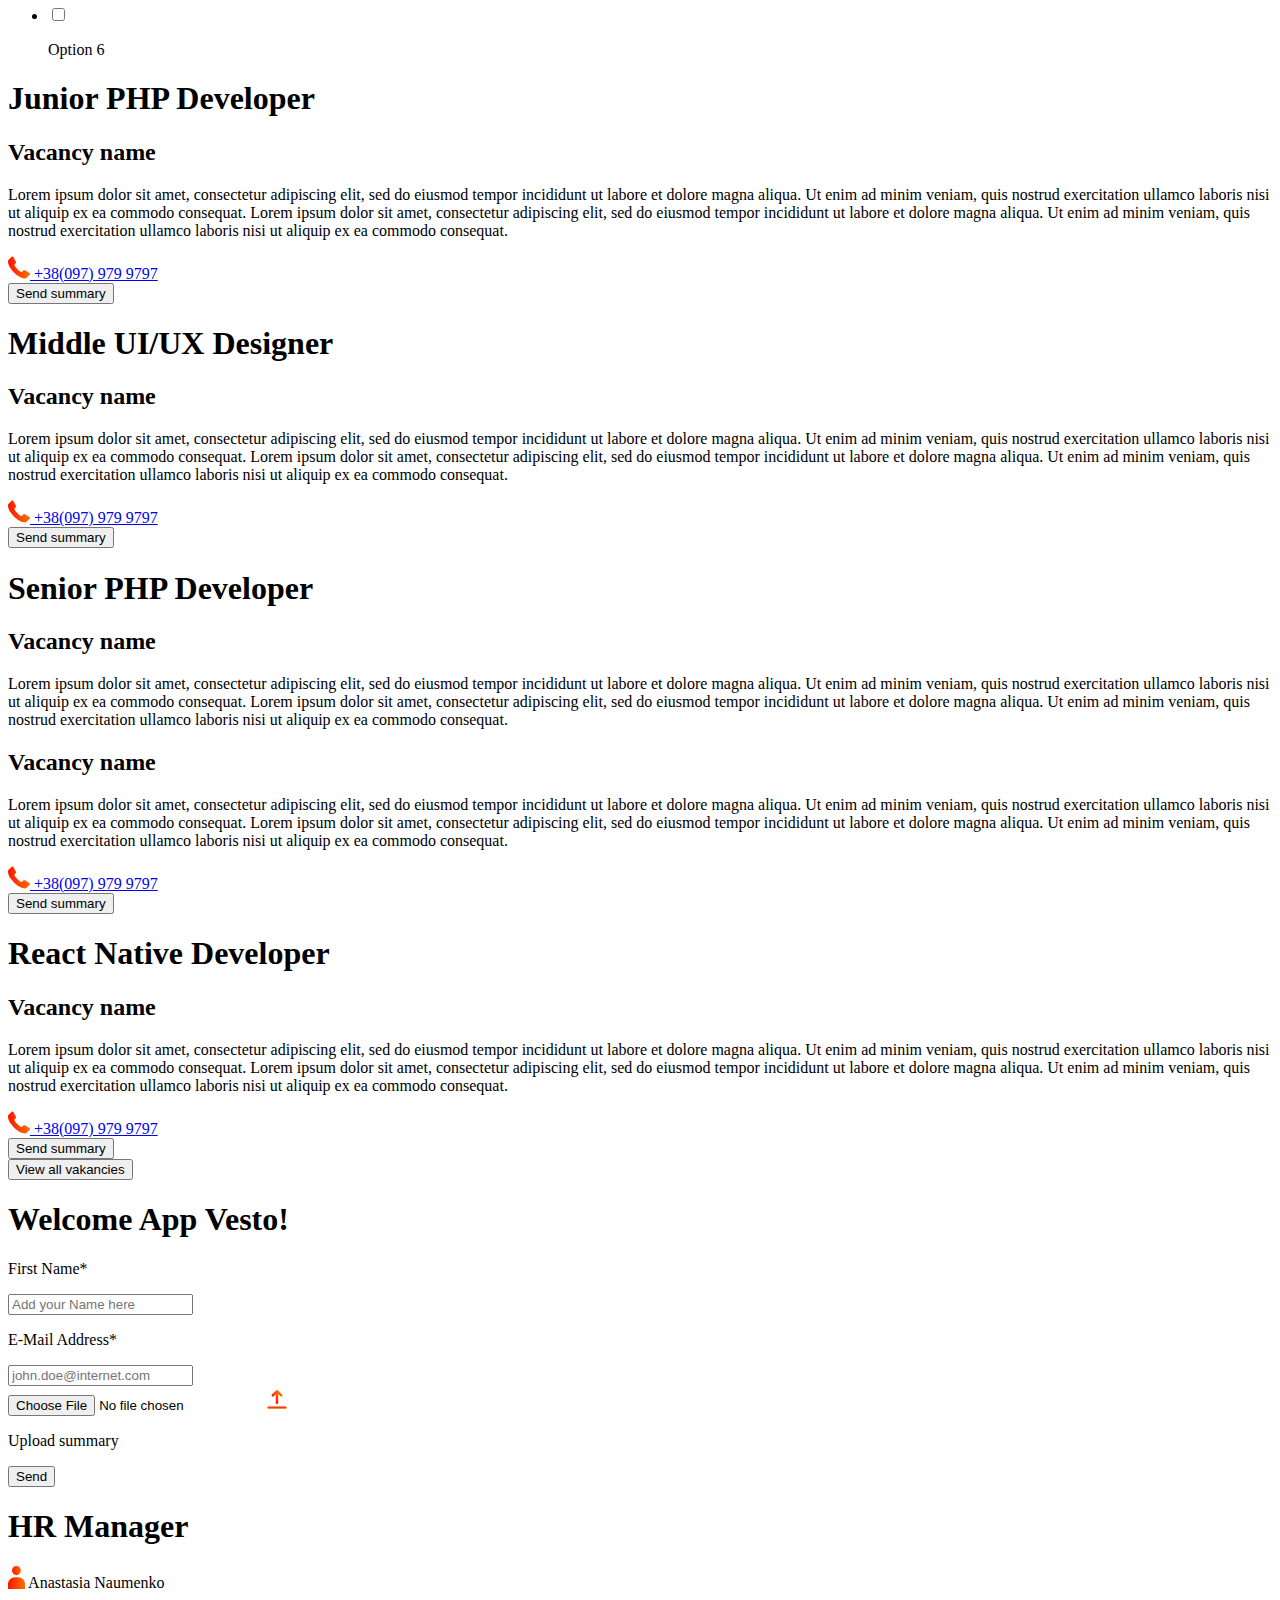
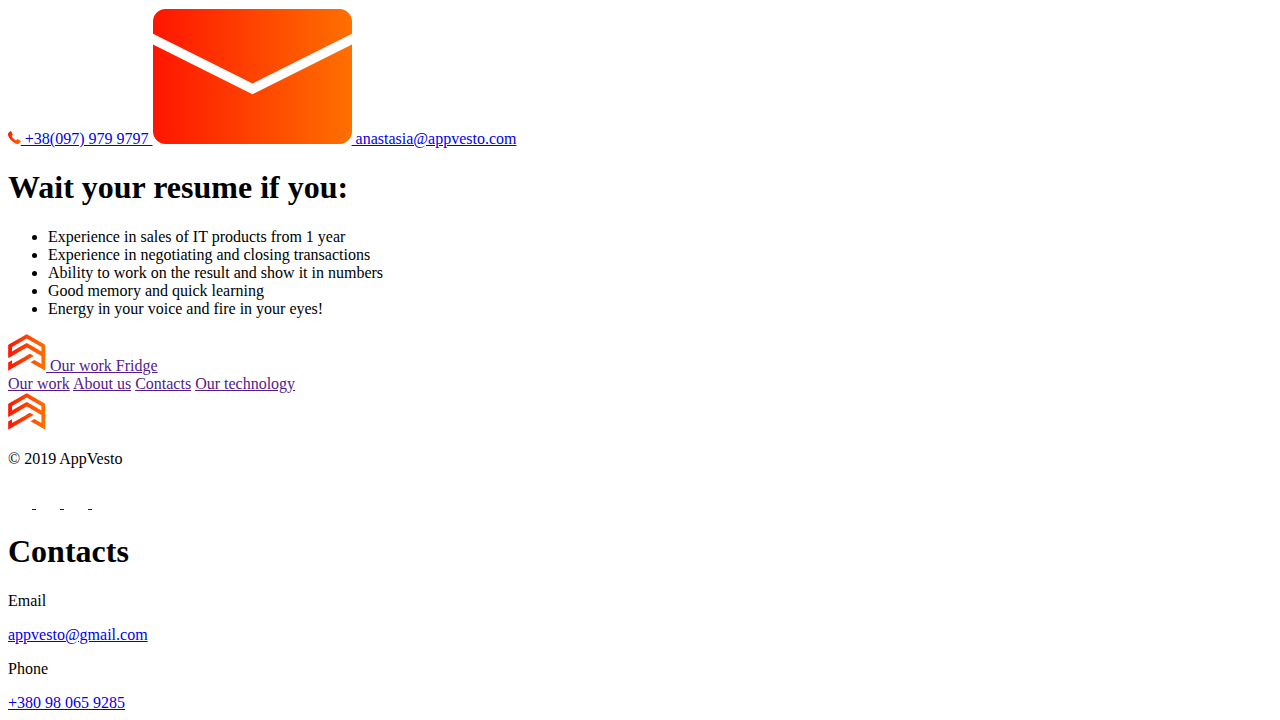
==== commit 233e0594: "css fixed, and new scripts" ====
--- a/src/index.html
+++ b/src/index.html
@@ -7,10 +7,15 @@
     <link rel="stylesheet" href="./styles/index.css">
     <link
       rel="shortcut icon"
-      href="./images/favicon.png"
+      href="./images/general/logo/img-2.svg"
       type="image/png"
     >
-    <script src="https://ajax.googleapis.com/ajax/libs/jquery/3.5.1/jquery.min.js"></script>
+    <script type="text/javascript" src="scripts/slide-btn.js" defer></script>
+    <script type="text/javascript" src="scripts/dropdown.js" defer></script>
+    <script type="text/javascript" src="scripts/about-drop.js" defer></script>
+    <script type="text/javascript" src="scripts/radio.js" defer></script>
+    <script type="text/javascript" src="scripts/filter.js" defer></script>
+    <script type="text/javascript" src="scripts/file-input.js" defer></script>
     <script type="text/javascript" src="scripts/main.js" defer></script>
   </head>
   <body>
@@ -154,66 +159,45 @@
           >
             <div class="dropdown__arrow"></div>
             <p class="dropdown__select"
-              data-dropdownvalue="1"
+              data-dropdownvalue="All vacancies"
               data-open="false"
             >
             </p>
             <ul class="dropdown__list dropdown__list_closed">
 
               <li
-                data-dropdownvalue="1"
+                data-dropdownvalue="All vacancies"
                 class="dropdown__item"
               >
                 All Vacancies
               </li>
 
               <li
-                data-dropdownvalue="2"
+                data-dropdownvalue="Junior PHP Developer"
                 class="dropdown__item"
               >
-                Option 1
+                Junior PHP Developer
               </li>
 
               <li
                 class="dropdown__item"
-                data-dropdownvalue="3"
-              >
-                Option 1
+                data-dropdownvalue="Middle UI/UX Designer"
+              >
+                Middle UI/UX Designer
               </li>
 
               <li
                 class="dropdown__item"
-                data-dropdownvalue="4"
-              >
-                Option 2
+                data-dropdownvalue="Senior PHP Developer"
+              >
+                Senior PHP Developer
               </li>
 
               <li
                 class="dropdown__item"
-                data-dropdownvalue="5"
-              >
-                Option 3
-              </li>
-
-              <li
-                class="dropdown__item"
-                data-dropdownvalue="6"
-              >
-                Option 4
-              </li>
-
-              <li
-                class="dropdown__item"
-                data-dropdownvalue="7"
-              >
-                Option 5
-              </li>
-
-              <li
-                class="dropdown__item"
-                data-dropdownvalue="8"
-              >
-                Option 6
+                data-dropdownvalue="React Native Developer"
+              >
+                React Native Developer
               </li>
 
             </ul>
@@ -380,96 +364,172 @@
           <div class="description__item description__item_closed">
             <div class="description__arrow"></div>
             <h1 class="description__title">Junior PHP Developer</h1>
-            <h2 class="description__info">Vacancy description</h2>
-            <p class="description__text">
-              Lorem ipsum dolor sit amet,
-              consectetur adipiscing elit,
-              sed do eiusmod tempor incididunt ut
-              labore et dolore magna aliqua.
-              Ut enim ad minim veniam, quis nostrud
-              exercitation ullamco laboris nisi ut aliquip
-              ex ea commodo consequat. Lorem ipsum dolor sit
-              amet, consectetur adipiscing elit, sed do
-              eiusmod tempor incididunt ut labore et dolore
-              magna aliqua. Ut enim ad minim veniam, quis
-              nostrud exercitation ullamco laboris nisi ut
-              aliquip ex ea commodo consequat.
-            </p>
+            <div class="description__vacancy">
+              <h2 class="description__info">Vacancy name</h2>
+              <p class="description__text">
+                Lorem ipsum dolor sit amet,
+                consectetur adipiscing elit,
+                sed do eiusmod tempor incididunt ut
+                labore et dolore magna aliqua.
+                Ut enim ad minim veniam, quis nostrud
+                exercitation ullamco laboris nisi ut aliquip
+                ex ea commodo consequat. Lorem ipsum dolor sit
+                amet, consectetur adipiscing elit, sed do
+                eiusmod tempor incididunt ut labore et dolore
+                magna aliqua. Ut enim ad minim veniam, quis
+                nostrud exercitation ullamco laboris nisi ut
+                aliquip ex ea commodo consequat.
+              </p>
+            </div>
+
+            <section class="vacancies__contact contact">
+              <a href="tel:+380979799797" class="contact__call">
+                <img src="./images/body/main/vacancies/tel.svg" alt="call us">
+                +38(097) 979 9797
+              </a>
+    
+              <div class="contact__button">
+                  <div class="contact__button-shadow"></div>
+                  <button class="contact__button-item">
+                    Send summary
+                  </button>
+              </div>
+    
+            </section>
+
           </div>
 
           <div class="description__item description__item_closed">
             <div class="description__arrow"></div>
             <h1 class="description__title description__title_highlight">Middle UI/UX Designer</h1>
-            <h2 class="description__info">Vacancy description</h2>
-            <p class="description__text">
-              Lorem ipsum dolor sit amet,
-              consectetur adipiscing elit,
-              sed do eiusmod tempor incididunt ut
-              labore et dolore magna aliqua.
-              Ut enim ad minim veniam, quis nostrud
-              exercitation ullamco laboris nisi ut aliquip
-              ex ea commodo consequat. Lorem ipsum dolor sit
-              amet, consectetur adipiscing elit, sed do
-              eiusmod tempor incididunt ut labore et dolore
-              magna aliqua. Ut enim ad minim veniam, quis
-              nostrud exercitation ullamco laboris nisi ut
-              aliquip ex ea commodo consequat.
-            </p>
+            <div class="description__vacancy">
+              <h2 class="description__info">Vacancy name</h2>
+              <p class="description__text">
+                Lorem ipsum dolor sit amet,
+                consectetur adipiscing elit,
+                sed do eiusmod tempor incididunt ut
+                labore et dolore magna aliqua.
+                Ut enim ad minim veniam, quis nostrud
+                exercitation ullamco laboris nisi ut aliquip
+                ex ea commodo consequat. Lorem ipsum dolor sit
+                amet, consectetur adipiscing elit, sed do
+                eiusmod tempor incididunt ut labore et dolore
+                magna aliqua. Ut enim ad minim veniam, quis
+                nostrud exercitation ullamco laboris nisi ut
+                aliquip ex ea commodo consequat.
+              </p>
+            </div>
+
+            <section class="vacancies__contact contact">
+              <a href="tel:+380979799797" class="contact__call">
+                <img src="./images/body/main/vacancies/tel.svg" alt="call us">
+                +38(097) 979 9797
+              </a>
+    
+              <div class="contact__button">
+                  <div class="contact__button-shadow"></div>
+                  <button class="contact__button-item">
+                    Send summary
+                  </button>
+              </div>
+    
+            </section>
+
           </div>
 
           <div class="description__item description__item_closed">
             <div class="description__arrow"></div>
             <h1 class="description__title ">Senior PHP Developer</h1>
-            <h2 class="description__info">Vacancy description</h2>
-            <p class="description__text">
-              Lorem ipsum dolor sit amet,
-              consectetur adipiscing elit,
-              sed do eiusmod tempor incididunt ut
-              labore et dolore magna aliqua.
-              Ut enim ad minim veniam, quis nostrud
-              exercitation ullamco laboris nisi ut aliquip
-              ex ea commodo consequat. Lorem ipsum dolor sit
-              amet, consectetur adipiscing elit, sed do
-              eiusmod tempor incididunt ut labore et dolore
-              magna aliqua. Ut enim ad minim veniam, quis
-              nostrud exercitation ullamco laboris nisi ut
-              aliquip ex ea commodo consequat.
-            </p>
+
+            <div class="description__vacancy">
+              <h2 class="description__info">Vacancy name</h2>
+              <p class="description__text">
+                Lorem ipsum dolor sit amet,
+                consectetur adipiscing elit,
+                sed do eiusmod tempor incididunt ut
+                labore et dolore magna aliqua.
+                Ut enim ad minim veniam, quis nostrud
+                exercitation ullamco laboris nisi ut aliquip
+                ex ea commodo consequat. Lorem ipsum dolor sit
+                amet, consectetur adipiscing elit, sed do
+                eiusmod tempor incididunt ut labore et dolore
+                magna aliqua. Ut enim ad minim veniam, quis
+                nostrud exercitation ullamco laboris nisi ut
+                aliquip ex ea commodo consequat.
+              </p>
+            </div>
+
+            <div class="description__vacancy">
+              <h2 class="description__info">Vacancy name</h2>
+              <p class="description__text">
+                Lorem ipsum dolor sit amet,
+                consectetur adipiscing elit,
+                sed do eiusmod tempor incididunt ut
+                labore et dolore magna aliqua.
+                Ut enim ad minim veniam, quis nostrud
+                exercitation ullamco laboris nisi ut aliquip
+                ex ea commodo consequat. Lorem ipsum dolor sit
+                amet, consectetur adipiscing elit, sed do
+                eiusmod tempor incididunt ut labore et dolore
+                magna aliqua. Ut enim ad minim veniam, quis
+                nostrud exercitation ullamco laboris nisi ut
+                aliquip ex ea commodo consequat.
+              </p>
+            </div>
+
+            <section class="vacancies__contact contact">
+              <a href="tel:+380979799797" class="contact__call">
+                <img src="./images/body/main/vacancies/tel.svg" alt="call us">
+                +38(097) 979 9797
+              </a>
+    
+              <div class="contact__button">
+                  <div class="contact__button-shadow"></div>
+                  <button class="contact__button-item">
+                    Send summary
+                  </button>
+              </div>
+    
+            </section>
+
           </div>
 
           <div class="description__item description__item_closed">
             <div class="description__arrow"></div>
-            <h1 class="description__title description__title_highlight">Vacancy description</h1>
-            <h2 class="description__info">Vacancy description</h2>
-            <p class="description__text">
-              Lorem ipsum dolor sit amet,
-              consectetur adipiscing elit,
-              sed do eiusmod tempor incididunt ut
-              labore et dolore magna aliqua.
-              Ut enim ad minim veniam, quis nostrud
-              exercitation ullamco laboris nisi ut aliquip
-              ex ea commodo consequat. Lorem ipsum dolor sit
-              amet, consectetur adipiscing elit, sed do
-              eiusmod tempor incididunt ut labore et dolore
-              magna aliqua. Ut enim ad minim veniam, quis
-              nostrud exercitation ullamco laboris nisi ut
-              aliquip ex ea commodo consequat.
-            </p>
-          </div>
-
-        </section>
-
-        <section class="vacancies__contact contact">
-          <a href="tel:+380979799797" class="contact__call">
-            <img src="./images/body/main/vacancies/tel.svg" alt="call us">
-            +38(097) 979 9797
-          </a>
-
-          <div class="contact__button">
-              <div class="contact__button-shadow"></div>
-              <button class="contact__button-item">
-                Send summary
-              </button>
+            <h1 class="description__title description__title_highlight">React Native Developer</h1>
+            <div class="description__vacancy">
+              <h2 class="description__info">Vacancy name</h2>
+              <p class="description__text">
+                Lorem ipsum dolor sit amet,
+                consectetur adipiscing elit,
+                sed do eiusmod tempor incididunt ut
+                labore et dolore magna aliqua.
+                Ut enim ad minim veniam, quis nostrud
+                exercitation ullamco laboris nisi ut aliquip
+                ex ea commodo consequat. Lorem ipsum dolor sit
+                amet, consectetur adipiscing elit, sed do
+                eiusmod tempor incididunt ut labore et dolore
+                magna aliqua. Ut enim ad minim veniam, quis
+                nostrud exercitation ullamco laboris nisi ut
+                aliquip ex ea commodo consequat.
+              </p>
+            </div>
+
+            <section class="vacancies__contact contact">
+              <a href="tel:+380979799797" class="contact__call">
+                <img src="./images/body/main/vacancies/tel.svg" alt="call us">
+                +38(097) 979 9797
+              </a>
+    
+              <div class="contact__button">
+                  <div class="contact__button-shadow"></div>
+                  <button class="contact__button-item">
+                    Send summary
+                  </button>
+              </div>
+    
+            </section>
+
           </div>
 
         </section>
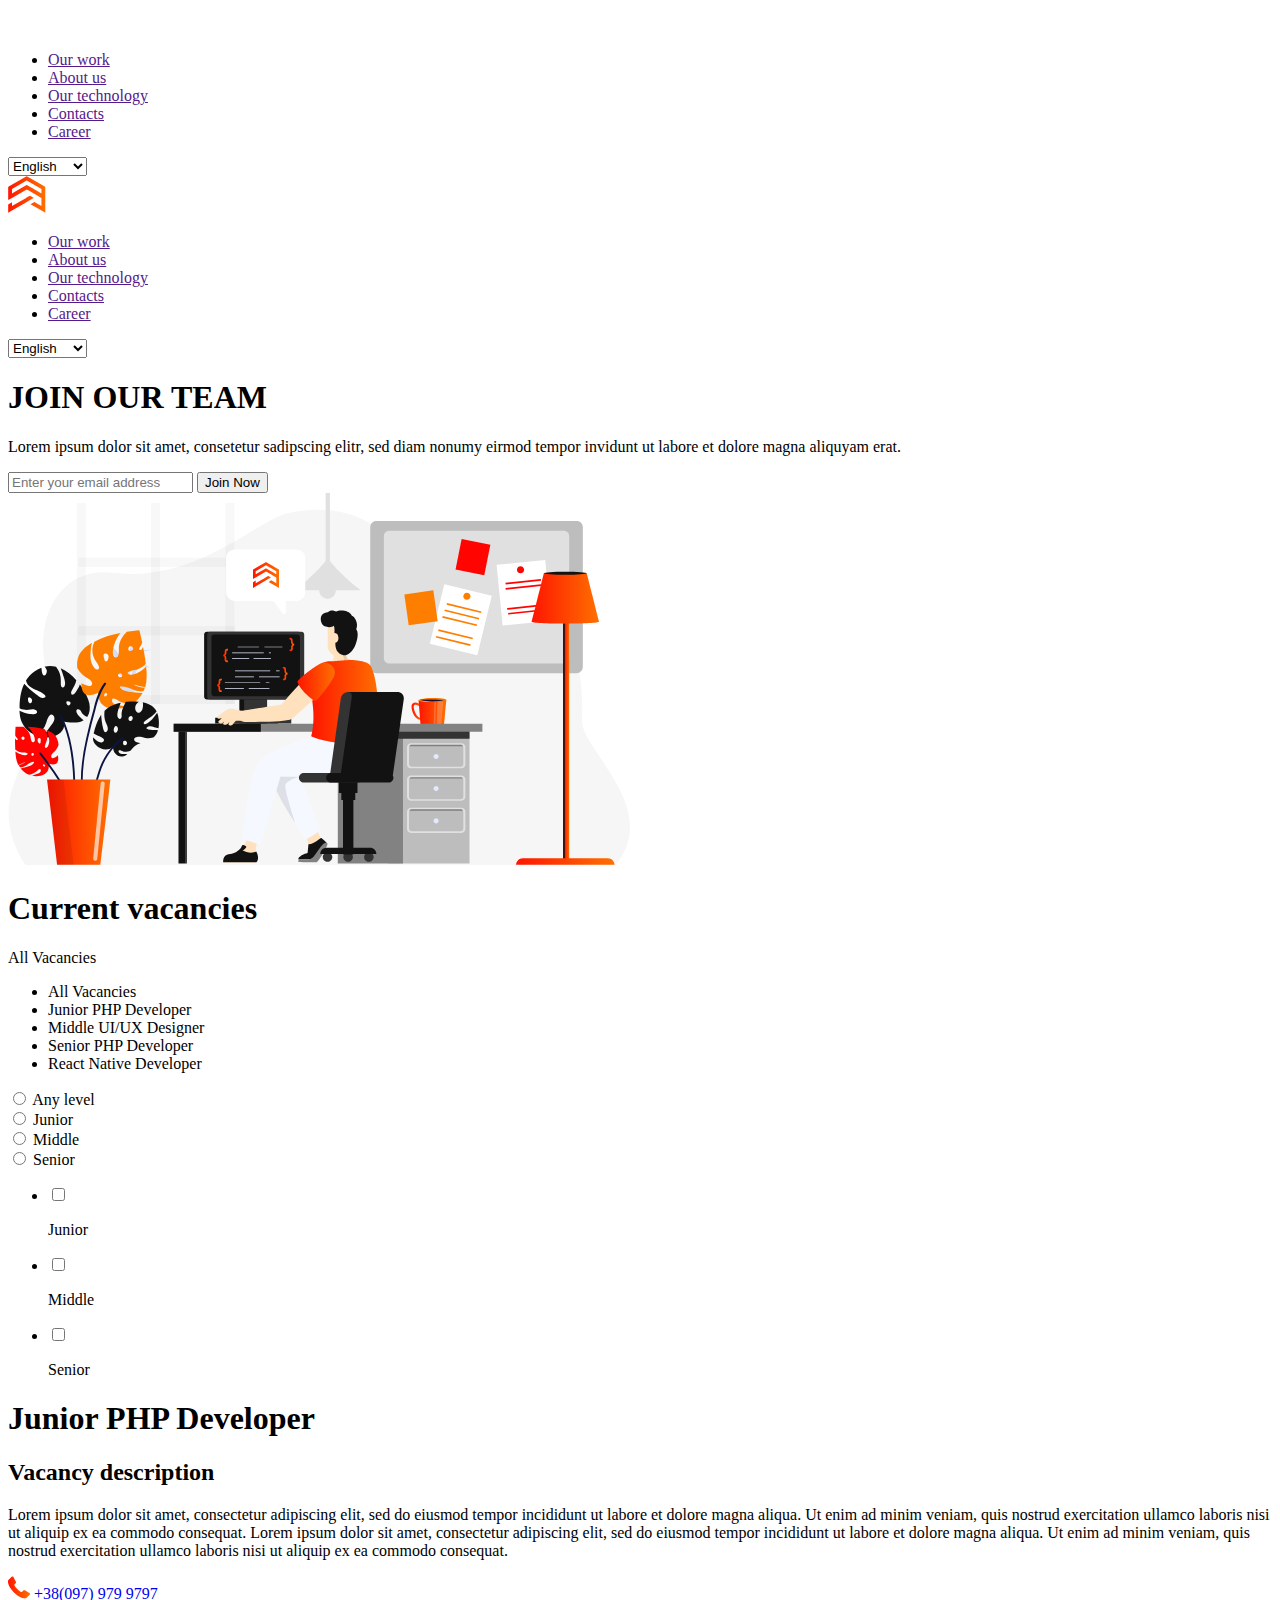
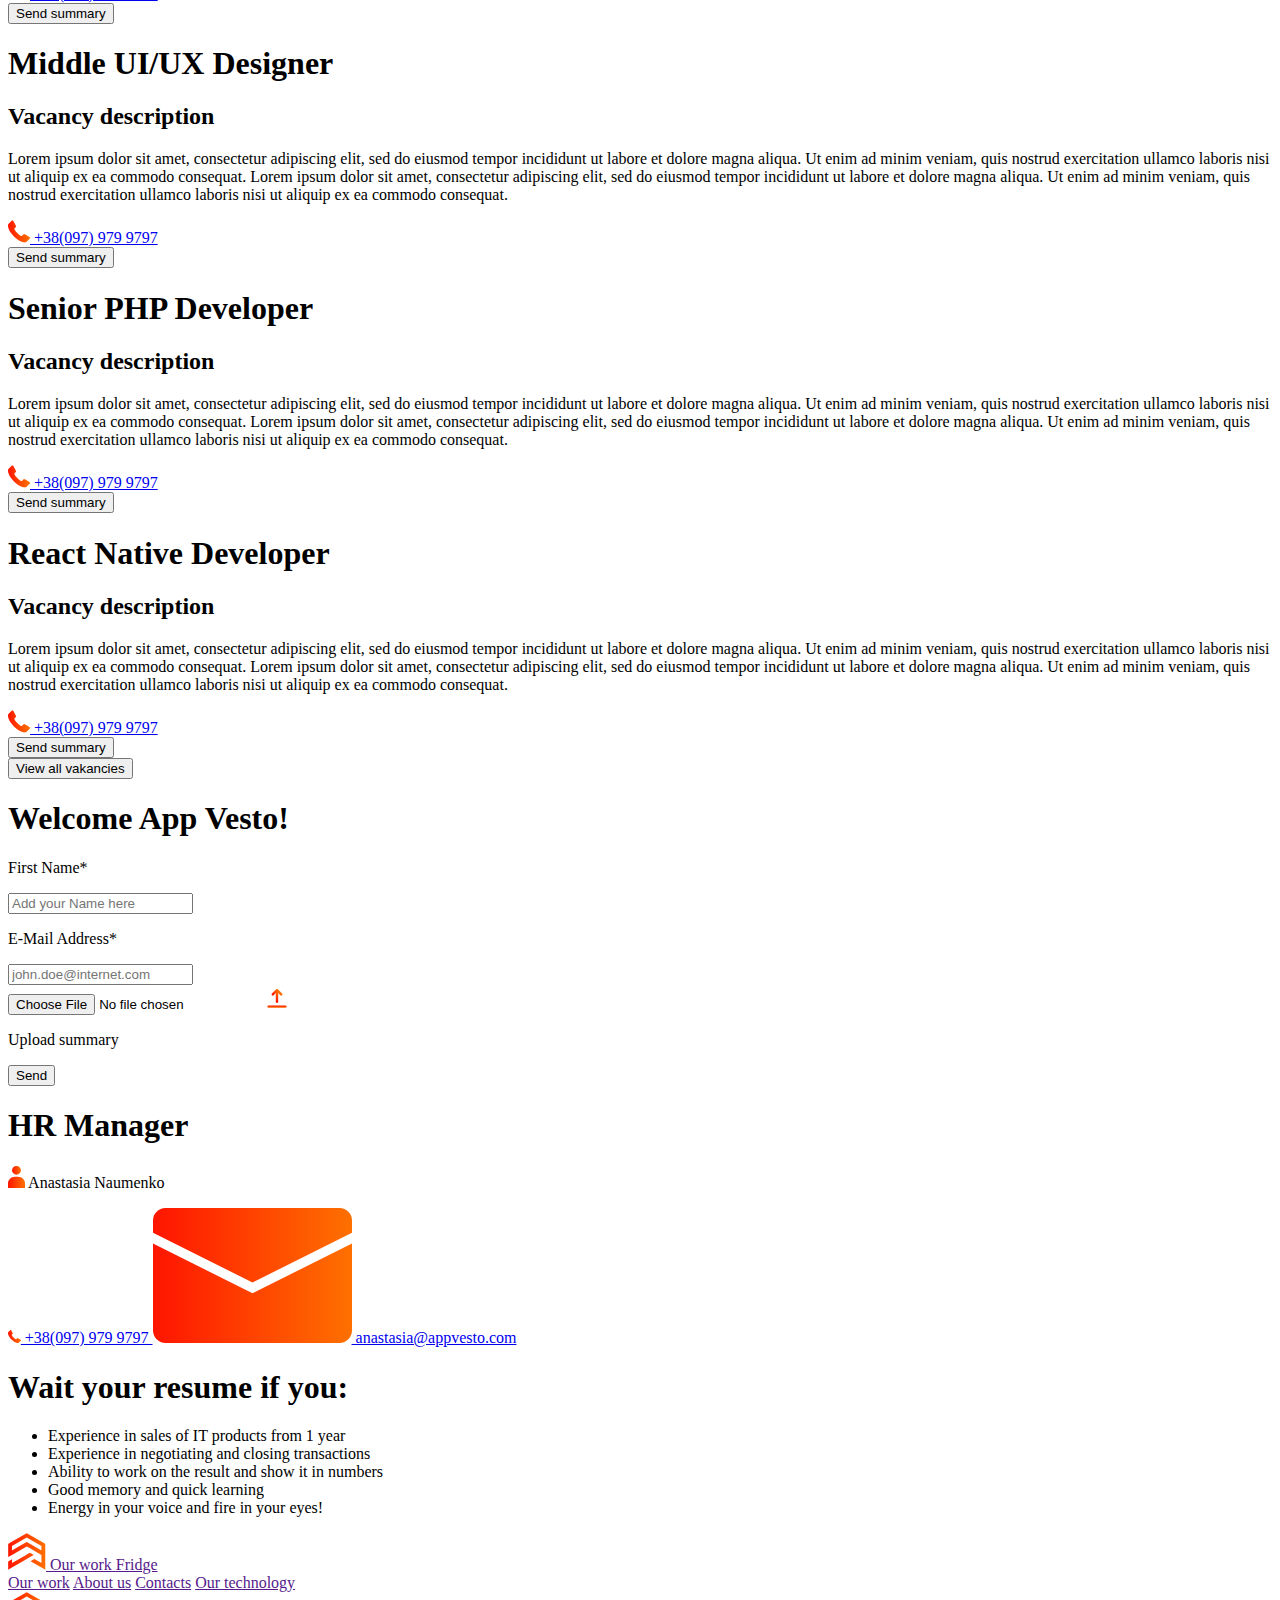
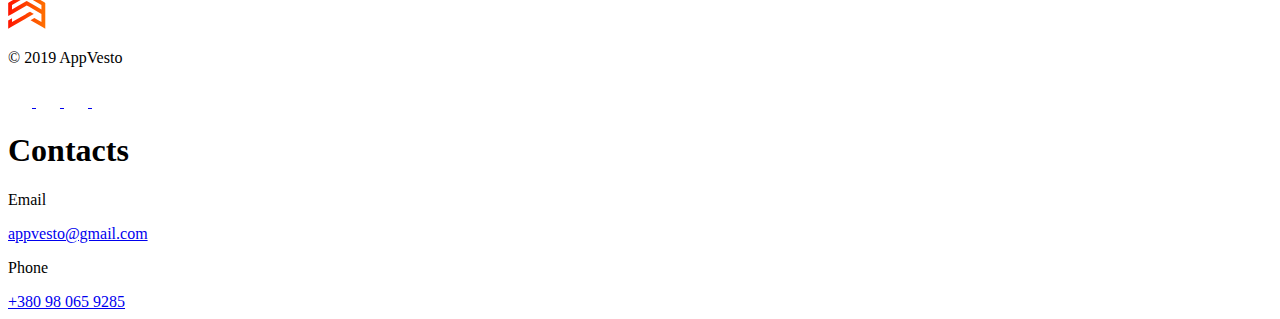
==== commit 163e1ade: "fixed end" ====
--- a/src/index.html
+++ b/src/index.html
@@ -12,7 +12,7 @@
     >
     <script type="text/javascript" src="scripts/slide-btn.js" defer></script>
     <script type="text/javascript" src="scripts/dropdown.js" defer></script>
-    <script type="text/javascript" src="scripts/about-drop.js" defer></script>
+    <script type="text/javascript" src="scripts/vacancy-drop.js" defer></script>
     <script type="text/javascript" src="scripts/radio.js" defer></script>
     <script type="text/javascript" src="scripts/filter.js" defer></script>
     <script type="text/javascript" src="scripts/file-input.js" defer></script>
@@ -261,27 +261,15 @@
               <li
                 class="mobile-filter__item"
               >
-              <input
-                type="checkbox"
-                name="filter"
-                id="filter_2"
-                class="mobile-filter__box"
-              >
-              <label for="filter_2" class="mobile-filter__replace"></label>
-              <p>Option</p>
-              </li>
-
-              <li
-                class="mobile-filter__item"
-              >
                 <input
                   type="checkbox"
                   name="filter"
                   id="filter_3"
                   class="mobile-filter__box"
+                  value="junior"
                 >
                 <label for="filter_3" class="mobile-filter__replace"></label>
-                <p>Option 1</p>
+                <p>Junior</p>
               </li>
 
               <li
@@ -292,9 +280,10 @@
                   name="filter"
                   id="filter_4"
                   class="mobile-filter__box"
+                  value="middle"
                 >
                 <label for="filter_4" class="mobile-filter__replace"></label>
-                <p>Option 2</p>
+                <p>Middle</p>
               </li>
 
               <li
@@ -305,50 +294,10 @@
                   name="filter"
                   id="filter_5"
                   class="mobile-filter__box"
+                  value="senior"
                 >
                 <label for="filter_5" class="mobile-filter__replace"></label>
-                <p>Option 3</p>
-              </li>
-
-              <li
-                class="mobile-filter__item"
-              >
-                <input
-                  type="checkbox"
-                  name="filter"
-                  id="filter_6"
-                  class="mobile-filter__box"
-                >
-                <label for="filter_6" class="mobile-filter__replace"></label>
-                <p>Option 4</p>
-              </li>
-
-              <li class="mobile-filter__item">
-                <input
-                  type="checkbox"
-                  name="filter"
-                  id="filter_7"
-                  class="mobile-filter__box"
-                >
-                <label for="filter_7" class="mobile-filter__replace"></label>
-                <p>Option 5</p>
-              </li>
-
-              <li
-                class="mobile-filter__item"
-              >
-                <input
-                  type="checkbox"
-                  name="filter"
-                  id="filter_8"
-                  class="mobile-filter__box"
-                >
-                <label
-                  for="filter_8"
-                  class="mobile-filter__replace"
-                >
-                </label>
-                <p>Option 6</p>
+                <p>Senior</p>
               </li>
 
             </ul>
@@ -361,11 +310,14 @@
 
         <section class="vacancies__description description">
 
-          <div class="description__item description__item_closed">
+          <div
+            class="description__item description__item_closed"
+            data-level='junior'
+          >
             <div class="description__arrow"></div>
             <h1 class="description__title">Junior PHP Developer</h1>
             <div class="description__vacancy">
-              <h2 class="description__info">Vacancy name</h2>
+              <h2 class="description__info">Vacancy description</h2>
               <p class="description__text">
                 Lorem ipsum dolor sit amet,
                 consectetur adipiscing elit,
@@ -390,20 +342,26 @@
     
               <div class="contact__button">
                   <div class="contact__button-shadow"></div>
-                  <button class="contact__button-item">
-                    Send summary
-                  </button>
+                  <form action="#sendSummary" method="GET">
+                    <button class="contact__button-item">
+                      Send summary
+                    </button>
+                  </form>
               </div>
     
             </section>
-
-          </div>
-
-          <div class="description__item description__item_closed">
+            <div class="vacancies__red-line"></div>
+
+          </div>
+
+          <div
+            class="description__item description__item_closed"
+            data-level='middle'
+          >
             <div class="description__arrow"></div>
-            <h1 class="description__title description__title_highlight">Middle UI/UX Designer</h1>
+            <h1 class="description__title">Middle UI/UX Designer</h1>
             <div class="description__vacancy">
-              <h2 class="description__info">Vacancy name</h2>
+              <h2 class="description__info">Vacancy description</h2>
               <p class="description__text">
                 Lorem ipsum dolor sit amet,
                 consectetur adipiscing elit,
@@ -428,21 +386,27 @@
     
               <div class="contact__button">
                   <div class="contact__button-shadow"></div>
-                  <button class="contact__button-item">
-                    Send summary
-                  </button>
+                  <form action="#sendSummary" method="GET">
+                    <button class="contact__button-item">
+                      Send summary
+                    </button>
+                  </form>
               </div>
     
             </section>
-
-          </div>
-
-          <div class="description__item description__item_closed">
+            <div class="vacancies__red-line"></div>
+
+          </div>
+
+          <div
+            class="description__item description__item_closed"
+            data-level='senior'
+          >
             <div class="description__arrow"></div>
             <h1 class="description__title ">Senior PHP Developer</h1>
 
             <div class="description__vacancy">
-              <h2 class="description__info">Vacancy name</h2>
+              <h2 class="description__info">Vacancy description</h2>
               <p class="description__text">
                 Lorem ipsum dolor sit amet,
                 consectetur adipiscing elit,
@@ -459,8 +423,34 @@
               </p>
             </div>
 
+            <section class="vacancies__contact contact">
+              <a href="tel:+380979799797" class="contact__call">
+                <img src="./images/body/main/vacancies/tel.svg" alt="call us">
+                +38(097) 979 9797
+              </a>
+    
+              <div class="contact__button">
+                  <div class="contact__button-shadow"></div>
+                  <form action="#sendSummary" method="GET">
+                    <button class="contact__button-item">
+                      Send summary
+                    </button>
+                  </form>
+              </div>
+    
+            </section>
+            <div class="vacancies__red-line"></div>
+
+          </div>
+
+          <div
+            class="description__item description__item_closed"
+            data-level='middle'
+          >
+            <div class="description__arrow"></div>
+            <h1 class="description__title">React Native Developer</h1>
             <div class="description__vacancy">
-              <h2 class="description__info">Vacancy name</h2>
+              <h2 class="description__info">Vacancy description</h2>
               <p class="description__text">
                 Lorem ipsum dolor sit amet,
                 consectetur adipiscing elit,
@@ -485,57 +475,19 @@
     
               <div class="contact__button">
                   <div class="contact__button-shadow"></div>
-                  <button class="contact__button-item">
-                    Send summary
-                  </button>
+                  <form action="#sendSummary" method="GET">
+                    <button class="contact__button-item">
+                      Send summary
+                    </button>
+                  </form>
               </div>
     
             </section>
-
-          </div>
-
-          <div class="description__item description__item_closed">
-            <div class="description__arrow"></div>
-            <h1 class="description__title description__title_highlight">React Native Developer</h1>
-            <div class="description__vacancy">
-              <h2 class="description__info">Vacancy name</h2>
-              <p class="description__text">
-                Lorem ipsum dolor sit amet,
-                consectetur adipiscing elit,
-                sed do eiusmod tempor incididunt ut
-                labore et dolore magna aliqua.
-                Ut enim ad minim veniam, quis nostrud
-                exercitation ullamco laboris nisi ut aliquip
-                ex ea commodo consequat. Lorem ipsum dolor sit
-                amet, consectetur adipiscing elit, sed do
-                eiusmod tempor incididunt ut labore et dolore
-                magna aliqua. Ut enim ad minim veniam, quis
-                nostrud exercitation ullamco laboris nisi ut
-                aliquip ex ea commodo consequat.
-              </p>
-            </div>
-
-            <section class="vacancies__contact contact">
-              <a href="tel:+380979799797" class="contact__call">
-                <img src="./images/body/main/vacancies/tel.svg" alt="call us">
-                +38(097) 979 9797
-              </a>
-    
-              <div class="contact__button">
-                  <div class="contact__button-shadow"></div>
-                  <button class="contact__button-item">
-                    Send summary
-                  </button>
-              </div>
-    
-            </section>
-
-          </div>
-
-        </section>
-
-        <div class="vacancies__red-line"></div>
-
+            <div class="vacancies__red-line"></div>
+
+          </div>
+
+        </section>
       </section>
 
       <section class="main__wiew-all">
@@ -545,7 +497,7 @@
       </section>
 
       <section class="main__enter">
-        <section class="main__e-form e-form">
+        <section class="main__e-form e-form" id="sendSummary">
           <h1 class="e-form__title">Welcome App Vesto!</h1>
 
           <form class="e-form__item">
